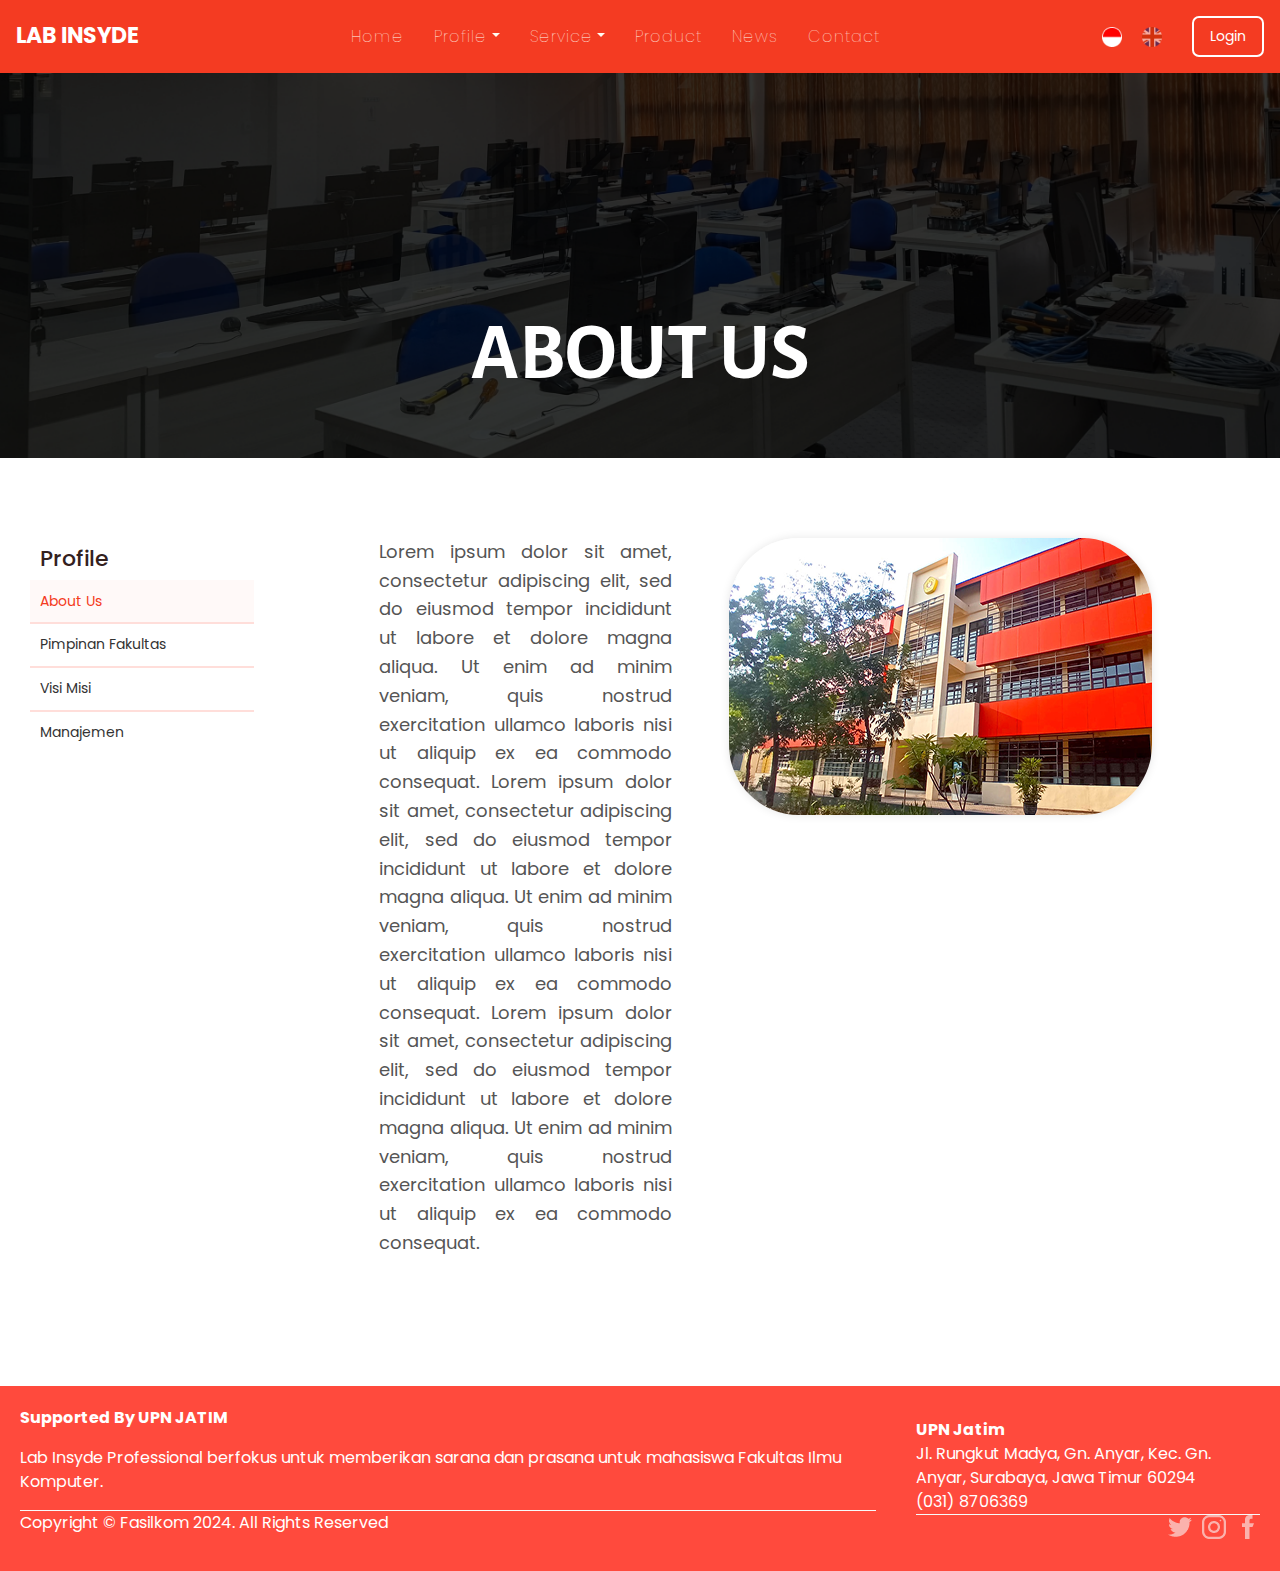
==== aboutus.html @ c8d2839a "first commit" ====
<!DOCTYPE html>
<html lang="en">

<head>
    <meta charset="utf-8">
    <title>Lab Insyde-Home</title>
    <meta content="width=device-width, initial-scale=1.0" name="viewport">

    <!-- Google Font -->
    <link rel="preconnect" href="https://fonts.gstatic.com">
    <link href="https://fonts.googleapis.com/css2?family=Poppins:wght@400;500;600;700&display=swap" rel="stylesheet">
    <link href="https://fonts.googleapis.com/css2?family=Alegreya+Sans:wght@400;700&display=swap" rel="stylesheet"> 
    <link href="https://fonts.googleapis.com/css2?family=Maven+Pro:wght@400;700&display=swap" rel="stylesheet">

    <!-- Font Awesome -->
    <link href="https://cdnjs.cloudflare.com/ajax/libs/font-awesome/5.10.0/css/all.min.css" rel="stylesheet">

    <!-- Libraries Stylesheet -->
    <link href="lib/owlcarousel/assets/owl.carousel.min.css" rel="stylesheet">
    <link href="lib/tempusdominus/css/tempusdominus-bootstrap-4.min.css" rel="stylesheet" />

    <!-- Customized Bootstrap Stylesheet -->
    <link href="css/style.min.css" rel="stylesheet">

    <style>
        :root {
            --white: #ffffff;
            --primary: #F43B22;
            --light-primary: #FFDEDA;
            --light-primary2: #fff9f8;
        }

        body {
            font-family: 'Poppins';
            background-color: #ffffff;
        }
        
        .container-fluid h1 {
            font-size: 22px !important;
            font-family: 'poppins' !important;
            text-transform: normal !important;
            color: white !important;
            font-weight: bold!important;
        }
        
        .navbar-nav .nav-item .nav-link {
            font-weight: 100 !important;  
        }

        .navbar-dark .navbar-nav .nav-link {
            font-weight: 100 !important;  
        }
        
        .navbar-nav {
            display: flex;
            justify-content: center; 
            margin: 0;
        }

        .navbar-nav .nav-item .nav-link-active {
            margin: 0 50px; 
        }

        .navbar-collapse {
            display: flex;
            justify-content: space-between; 
            align-items: center;
            font-weight: 100 !important;
        }

        .btn-login {
            margin-left: 20px; 
        }

        .container-fluid img {
            display: block;
            width: 100%;
            height: auto; 
            
        }

        .text-container{
            position: absolute;
            top: 40%;
            left: 50%;
            transform: translate(-50%, -50%);
            text-align: center;
            color: white;
            z-index: 2;
        }

        .text-container h3 {
            font-family: 'Alegreya Sans';
            font-weight: bold !important;
            text-transform: uppercase;
            font-size: 80px;
            color: white;
            padding-bottom: 180px;
        }

        .container-fluid h5 {
            color: rgb(0, 0, 0); 
            font-family: 'Alegreya Sans'; 
        }

        .container-fluid h3 {
            margin-top: 200px; 
        }

        .container {
            margin-top: 40px; 
            margin-bottom: 50%;
        }


        .btn-login, .btn-register, .btn-lang {
            border-radius: 7px;
            padding: 8px 16px;
            text-transform: normal;
            display: inline-flex;
            align-items: center;
        }
        
        .btn-login {
            background-color: #F43B22;
            color: #ffffff;
            border: 2px solid #FFFFFF;
            font-size: 14px;
        }

        .btn-login:hover {
            background-color: white;
            color: #F43B22;
            border: 2px solid #F43B22;
        }

        .btn-lang {
            background-color: transparent;
            color: black;
            width: 40px;
            height: 40px;
            justify-content: center;
            align-items: center;
        }

        .btn-lang img {
            width: 20px;
            height: 20px;
        }

    main {
        padding-top: 5rem;
        padding-right: 8rem;
        display: flex;
        justify-content: center;
        align-items: flex-start;
        gap: 2rem;
        margin-bottom: 5rem;
    }

    .content {
        max-width: 1800px;
        width: 100%;
        display: flex;
        gap: 5rem;
        align-items: stretch; /* Menyamakn tinggi sidebar dengan konten kanan */
    }

    aside {
        /*flex: 0.9;*/
        display: flex;
        flex-direction: column;
        padding-top: 8px;
    }
    
    .profile-menu {  
        background: var(--white);

        height: 100%;
    }

    .profile-menu h2 {
        /*margin-bottom: 1rem;*/
        font-family: 'Poppins';
        font-size: 22px;
        padding-left: 40px;
        font-weight: 500;
        /*padding-bottom: 10px;*/
    }

    .profile-menu ul {
        list-style: none;
        position: relative;
        right: 10px;
    }

    .profile-menu ul li {
        padding: 8px;
        border-bottom: 2px solid var(--light-primary); /* Pembatas antara item di sidebar */
    }

    .profile-menu ul li:last-child {
        border-bottom: none;
    }

    .profile-menu ul li a {
        text-decoration: none;
        font-size: 14px;
        font-family: 'Poppins';
        color: #333;
        padding: 0.15rem;
        padding-right: 5rem;
        display: block;
        border-radius: 4px;
        transition: background 0.3s;
    }

    .profile-menu ul li.active {
        background-color: var(--light-primary2);
    }

    .profile-menu ul li.active a {
        color: var(--primary);
    }

    .profile-menu ul li:hover {
        background: var(--light-primary);
        
    }

    .about-content {
        flex: 5;
        display: flex;
        align-items: stretch; /* Menyamakn tinggi konten kanan dengan sidebar */
        gap: 2rem;
        height: 100%;
        margin-left: 2rem;
    }

    .text-content {
        flex: 0.7;
        display: flex;
        flex-direction: column;
        justify-content: space-between; /* Menyebarkan konten teks untuk tinggi penuh */
        font-size: 18px;
        text-align: justify;
        padding-right: 25px;
    }

    .text-content h2 {
        font-family: 'Playfair Display';
        font-size: 40px;
        font-weight: bold;
    }

    .text-content p {
        margin-bottom: 3rem;
        line-height: 1.6;
        padding-left: 3px;
    }

    .image-container {
        max-width: 426px;
        max-height: 100%;
        overflow: hidden;
        border-radius: 70px;
        box-shadow: 0 0 10px rgba(0, 0, 0, 0.1);
        flex: 1;
        display: flex;
        align-items: center;
        justify-content: center;
        align-self: flex-start; /* Gambar berada di atas */
    }

    .image-container img {
        width: 426px;
        height: 277px;
        display: block;
        object-fit: cover;
        border-radius: 20px;
    }

        
        .footer-section {
            background-color: #ff4a3d;
            color: #fff;
            padding: 20px 0;
            display: flex;
            align-items: center;
        }
        .footer-left {
            flex: 0 0 70%;
            padding: 0 20px;
        }
        .footer-right {
            flex: 1;
            padding: 0 20px;
        }
        .footer-right p {
            margin: 0;
        }

        .footer-line {
            border-top: 1px solid #F9F9F9;
            width: 100%;
        }

        .footer-social-icons {
            display: flex;
            gap: 10px;
        }

        .footer-social-icons a {
            color: #fff;
            font-size: 24px;
            text-decoration: none;
        }
        .footer-social-icons a:hover {
            color: #b0bec5;
        }

.lab-section {
    background-color: #f9f9f9;
    padding: 40px 0;
}


.description-section {
    padding: 20px 0;
    margin-top: 20px;
    color: #333;
}


.description-section h4 {
            font-weight: bold !important;
            font-family: 'Poppins' !important;
            font-size: 40px;
            color: #ff4a3d;
            margin-left: 885px;
        }

        .description-section h6 {
            font-weight: bold !important;
            font-family: 'Poppins' !important;
            font-size: 35px;
            color: #ff4a3d;
        }


        .product-section {
    padding: 20px 0;
    margin-top: 20px;
    color: #333;
        }


/* Responsiveness */
@media (max-width: 1200px) {
    .text-container h3 {
        font-size: 60px;
        padding-bottom: 150px;
    }

    .container {
        margin-bottom: 20%;
    }
}

@media (max-width: 992px) {
    .navbar-collapse {
        flex-direction: column;
    }

    .text-container h3 {
        font-size: 50px;
        padding-bottom: 120px;
    }

    .profile-menu h2 {
        font-size: 20px;
        padding-left: 20px;
    }

    .profile-menu ul li a {
        font-size: 13px;
        padding-right: 3rem;
    }

    .about-content {
        flex-direction: column;
        align-items: center;
    }

    .text-content {
        font-size: 18px;
        text-align: center;
    }

    .image-container {
        max-width: 100%;
        text-align: center;
    }
}

@media (max-width: 768px) {
    .text-container h3 {
        font-size: 40px;
        padding-bottom: 80px;
    }

    .navbar-nav {
        flex-direction: column;
        align-items: center;
    }

    .profile-menu h2 {
        font-size: 18px;
    }

    .profile-menu ul {
        padding-left: 10px;
    }

    .profile-menu ul li a {
        font-size: 12px;
        padding-right: 2rem;
    }
}

@media (max-width: 576px) {
    .text-container h3 {
        font-size: 30px;
        padding-bottom: 50px;
    }

    .btn-login {
        padding: 6px 12px;
        font-size: 12px;
    }
}


    </style>
</head>

<body>
        <!-- Navbar Start -->
        <div class="container-fluid p-0 nav-bar">
            <nav class="navbar navbar-expand-lg bg-none navbar-dark py-3 fixed-top" style="background-color: #F43B22;">
                <h1 class="m-0">LAB INSYDE</h1>
                <button type="button" class="navbar-toggler" data-toggle="collapse" data-target="#navbarCollapse">
                    <span class="navbar-toggler-icon"></span>
                </button>
                <div class="collapse navbar-collapse" id="navbarCollapse">
                    <div class="navbar-nav ml-auto">
                        <a href="index.html" class="nav-item nav-link">Home</a>
                        <div class="nav-item dropdown">
                            <a href="#" class="nav-link dropdown-toggle" data-toggle="dropdown">Profile</a>
                            <div class="dropdown-menu">
                                <a href="aboutus.html" class="dropdown-item">About us</a>
                                <a href="pimpinan.html" class="dropdown-item">Pimpinan Fakultas</a>
                                <a href="visimisi.html" class="dropdown-item">Visi Misi</a>
                                <a href="manajemen.html" class="dropdown-item">Manajemen</a>
                            </div>
                        </div>
                        <div class="nav-item dropdown">
                            <a href="#" class="nav-link dropdown-toggle" data-toggle="dropdown">Service</a>
                            <div class="dropdown-menu">
                                <a href="#" class="dropdown-item">Sertifikasi</a>
                                <a href="#" class="dropdown-item">Konsultasi</a>
                                <a href="#" class="dropdown-item">Training</a>
                            </div>
                        </div>
                        <a href="#" class="nav-item nav-link">Product</a>
                        <a href="#" class="nav-item nav-link">News</a>
                        <a href="#" class="nav-item nav-link contact">Contact</a>
                    </div>
                    <!-- Language Buttons -->
                    <div class="ml-auto d-flex align-items-center">
                        <button class="btn btn-lang">
                            <img src="img/indo.png" alt="Bahasa Indonesia">
                        </button>
                        <button class="btn btn-lang">
                            <img src="img/inggris.png" alt="English">
                        </button>
                        <!-- Buttons -->
                        <a href="#login.html" button class="btn btn-login">Login</a>
                    </div>
                </div>
            </nav>
        </div>
        <!-- Navbar End -->

        <div class="container-fluid p-0">
            <img class="w-100" src="img/fasilkom.png" alt="Image">
        
            <!-- Container for Lorem Ipsum and Register Button -->
            <div class="text-container pb-4">
                <h3>ABOUT US</h3>
            </div>

            <main>
                <div class="content">
                    <aside>
                        <div class="profile-menu">
                            <h2>Profile</h2>
                            <ul>
                                <li class="active"><a href="aboutus.html">About Us</a></li>
                                <li><a href="pimpinan.html">Pimpinan Fakultas</a></li>
                                <li><a href="visimisi.html">Visi Misi</a></li>
                                <li><a href="manajemen.html">Manajemen</a></li>
                            </ul>
                        </div>
                    </aside>
                    <section class="about-content">
                        <div class="text-content">
                            <!-- <h2>Lorem Ipsum</h2> -->
                            <p>Lorem ipsum dolor sit amet, consectetur adipiscing elit, sed do eiusmod tempor incididunt ut labore et dolore magna aliqua. Ut enim ad minim veniam, quis nostrud exercitation ullamco laboris nisi ut aliquip ex ea commodo consequat.
                                Lorem ipsum dolor sit amet, consectetur adipiscing elit, sed do eiusmod tempor incididunt ut labore et dolore magna aliqua. Ut enim ad minim veniam, quis nostrud exercitation ullamco laboris nisi ut aliquip ex ea commodo consequat.
                                Lorem ipsum dolor sit amet, consectetur adipiscing elit, sed do eiusmod tempor incididunt ut labore et dolore magna aliqua. Ut enim ad minim veniam, quis nostrud exercitation ullamco laboris nisi ut aliquip ex ea commodo consequat.
                            </p>
                        </div>
                        <div class="image-container">
                            <img src="img/fasilkom1.png" alt="Campus">
                        </div>
                    </section>
                </div>
            </main>
        
  
    <!-- Footer Section -->
    <footer class="footer-section">
        <div class="footer-left">
            <p class="font-weight-bold font-size-20px">Supported By UPN JATIM</p>
            <p>Lab Insyde Professional berfokus untuk memberikan sarana dan prasana untuk mahasiswa Fakultas Ilmu Komputer.</p>
            <div class="footer-line"></div>
            <p>Copyright © Fasilkom 2024. All Rights Reserved</p>
        </div>
        <div class="footer-right">
            <p class="font-weight-bold font-size-18px">UPN Jatim</p>
            <p>Jl. Rungkut Madya, Gn. Anyar, Kec. Gn. Anyar, Surabaya, Jawa Timur 60294</p>
            <p>(031) 8706369</p>
        <div class="footer-line"></div>
            <div class="footer-social-icons" style="display: flex; justify-content: flex-end;">
                <a href="#" target="_blank" title="Twitter">
                    <img src="img/Twitter.png" alt="Twitter">
                </a>
                <a href="#" target="_blank" title="Instagram">
                    <img src="img/Instagram.png" alt="Instagram">
                </a>
                <a href="#" target="_blank" title="Facebook">
                    <img src="img/Facebook.png" alt="Facebook">
                </a>
            </div>
        </div>
    </footer>

     <!-- JavaScript -->

     <script>

        document.addEventListener("DOMContentLoaded", function () {
            const inputs = document.querySelectorAll('.search-section input');

            inputs.forEach(input => {
                input.addEventListener('focus', function () {
                    this.dataset.placeholder = this.placeholder; // Simpan placeholder ke data attribute
                    this.placeholder = ''; // Hapus placeholder
                });

                input.addEventListener('blur', function () {
                    if (!this.value) { // Kembalikan placeholder hanya jika input kosong
                        this.placeholder = this.dataset.placeholder;
                    }
                });
            });
        });
    </script>
    
    <!-- JavaScript Libraries -->
    <script src="https://code.jquery.com/jquery-3.4.1.min.js"></script>
    <script src="https://stackpath.bootstrapcdn.com/bootstrap/4.4.1/js/bootstrap.bundle.min.js"></script>
    <script src="lib/easing/easing.min.js"></script>
    <script src="lib/waypoints/waypoints.min.js"></script>
    <script src="lib/owlcarousel/owl.carousel.min.js"></script>
    <script src="lib/tempusdominus/js/moment.min.js"></script>
    <script src="lib/tempusdominus/js/moment-timezone.min.js"></script>
    <script src="lib/tempusdominus/js/tempusdominus-bootstrap-4.min.js"></script>

    <!-- Contact Javascript File -->
    <script src="mail/jqBootstrapValidation.min.js"></script>
    <script src="mail/contact.js"></script>

    <!-- Template Javascript -->
    <script src="js/main.js"></script>
</body>

</html>
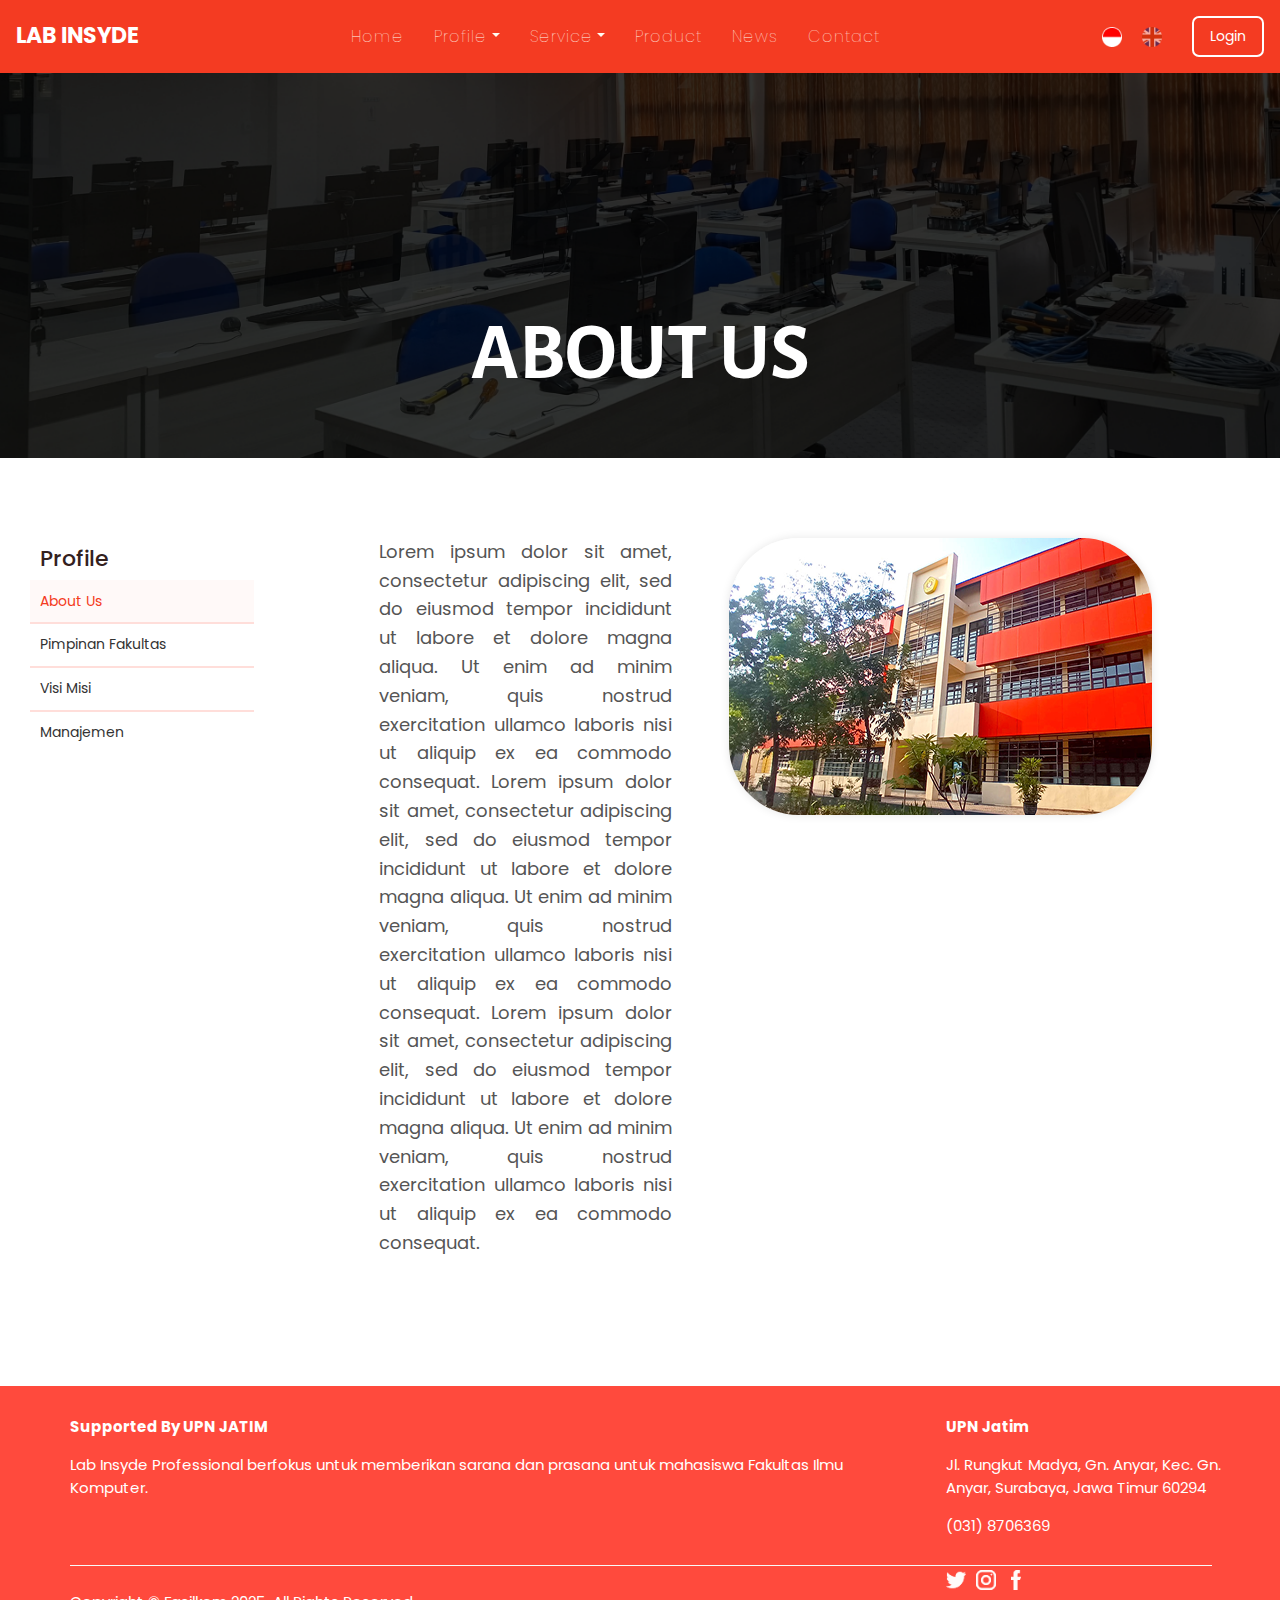
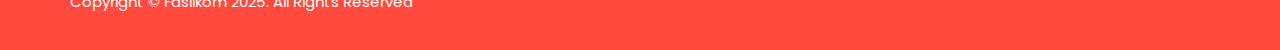
==== commit c0c95b91: "Update footer" ====
--- a/aboutus.html
+++ b/aboutus.html
@@ -280,56 +280,53 @@
         border-radius: 20px;
     }
 
-        
-        .footer-section {
-            background-color: #ff4a3d;
-            color: #fff;
-            padding: 20px 0;
-            display: flex;
-            align-items: center;
-        }
-        .footer-left {
-            flex: 0 0 70%;
-            padding: 0 20px;
-        }
-        .footer-right {
-            flex: 1;
-            padding: 0 20px;
-        }
-        .footer-right p {
-            margin: 0;
-        }
-
-        .footer-line {
-            border-top: 1px solid #F9F9F9;
-            width: 100%;
-        }
-
-        .footer-social-icons {
-            display: flex;
-            gap: 10px;
-        }
-
-        .footer-social-icons a {
-            color: #fff;
-            font-size: 24px;
-            text-decoration: none;
-        }
-        .footer-social-icons a:hover {
-            color: #b0bec5;
-        }
-
-.lab-section {
-    background-color: #f9f9f9;
-    padding: 40px 0;
-}
-
-
-.description-section {
-    padding: 20px 0;
-    margin-top: 20px;
-    color: #333;
-}
+    .footer-section {
+        background-color: #ff4a3d;
+        color: #fff;
+        padding: 20px 30px 20px 50px;
+        display: flex;
+    }
+    .footer-left {
+        flex: 0 0 73%;
+        padding: 10px 10px 0 20px;
+    }
+        
+    .footer-right {
+        flex: 1;
+        padding: 10px 10px 0 20px;
+    }
+
+    .footer-line {
+        border-top: 1px solid #F9F9F9;
+        width: 135%;
+    }
+
+    .footer-social-icons {
+        display: flex;
+        gap: 10px;
+    }
+
+    .footer-social-icons a {
+        color: #fff;
+        max-width: 20px;
+        text-decoration: none;
+    }
+        
+    .footer-social-icons a:hover {
+        color: #b0bec5;
+    }
+
+    .lab-section {
+        background-color: #f9f9f9;
+        padding: 40px 0;
+    }
+
+
+    .description-section {
+        padding: 20px 0;
+        margin-top: 20px;
+        color: #333;
+    }
 
 
 .description-section h4 {
@@ -532,17 +529,16 @@
     <!-- Footer Section -->
     <footer class="footer-section">
         <div class="footer-left">
-            <p class="font-weight-bold font-size-20px">Supported By UPN JATIM</p>
-            <p>Lab Insyde Professional berfokus untuk memberikan sarana dan prasana untuk mahasiswa Fakultas Ilmu Komputer.</p>
-            <div class="footer-line"></div>
-            <p>Copyright © Fasilkom 2024. All Rights Reserved</p>
+            <p style="font-weight: bold; font-size: 15px;">Supported By UPN JATIM</p>
+            <p style="padding-bottom: 50px; font-size: 15px;">Lab Insyde Professional berfokus untuk memberikan sarana dan prasana untuk mahasiswa Fakultas Ilmu Komputer.</p>
+            <div class="footer-line"></div> 
+            <p style="padding-top: 25px; font-size: 15px;">Copyright © Fasilkom 2025. All Rights Reserved</p>
         </div>
         <div class="footer-right">
-            <p class="font-weight-bold font-size-18px">UPN Jatim</p>
-            <p>Jl. Rungkut Madya, Gn. Anyar, Kec. Gn. Anyar, Surabaya, Jawa Timur 60294</p>
-            <p>(031) 8706369</p>
-        <div class="footer-line"></div>
-            <div class="footer-social-icons" style="display: flex; justify-content: flex-end;">
+            <p style="font-weight: bold; font-size: 15px;">UPN Jatim</p>
+            <p style="font-size: 15px;">Jl. Rungkut Madya, Gn. Anyar, Kec. Gn. Anyar, Surabaya, Jawa Timur 60294</p>
+            <p style="font-size: 15px;">(031) 8706369</p>
+            <div class="footer-social-icons" style="display: flex; padding-top: 16px;">
                 <a href="#" target="_blank" title="Twitter">
                     <img src="img/Twitter.png" alt="Twitter">
                 </a>
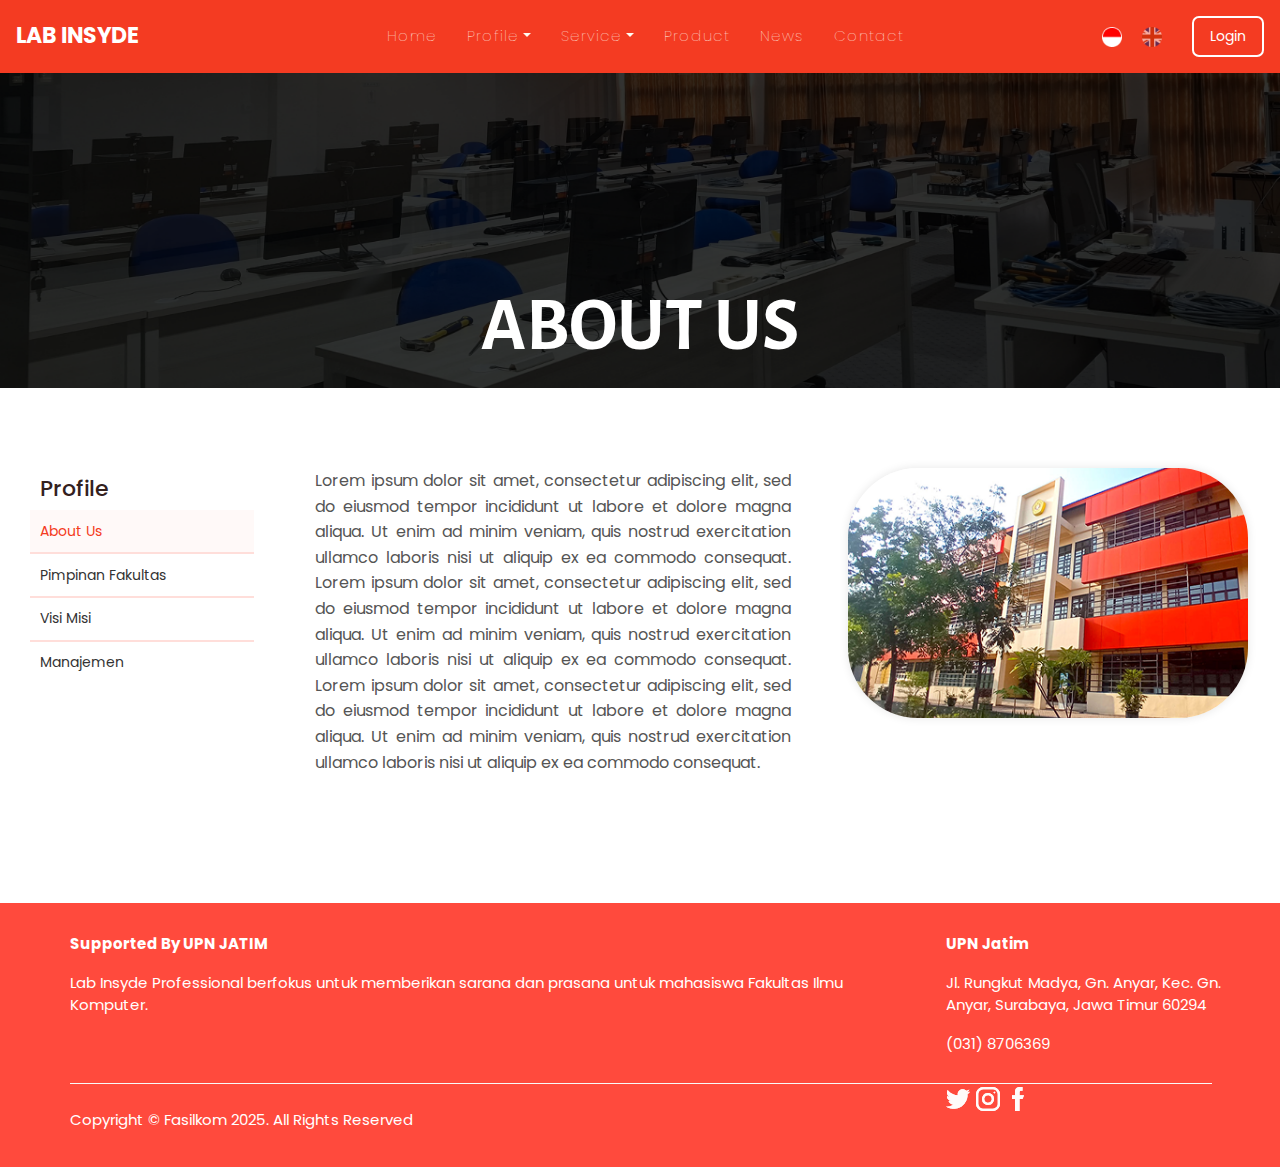
==== commit e3d401a7: "penyesuaian text size all page" ====
--- a/aboutus.html
+++ b/aboutus.html
@@ -55,6 +55,11 @@
             display: flex;
             justify-content: center; 
             margin: 0;
+            font-size: 15px;
+        }
+
+        .dropdown-item {
+            font-size: 15px;
         }
 
         .navbar-nav .nav-item .nav-link-active {
@@ -74,14 +79,14 @@
 
         .container-fluid img {
             display: block;
-            width: 100%;
-            height: auto; 
+            max-width: 1440px;
+            max-height: 388px; 
             
         }
 
         .text-container{
             position: absolute;
-            top: 40%;
+            top: 37%;
             left: 50%;
             transform: translate(-50%, -50%);
             text-align: center;
@@ -93,7 +98,7 @@
             font-family: 'Alegreya Sans';
             font-weight: bold !important;
             text-transform: uppercase;
-            font-size: 80px;
+            font-size: 75px;
             color: white;
             padding-bottom: 180px;
         }
@@ -150,7 +155,7 @@
 
     main {
         padding-top: 5rem;
-        padding-right: 8rem;
+        padding-right: 2rem;
         display: flex;
         justify-content: center;
         align-items: flex-start;
@@ -162,7 +167,7 @@
         max-width: 1800px;
         width: 100%;
         display: flex;
-        gap: 5rem;
+        gap: 3rem;
         align-items: stretch; /* Menyamakn tinggi sidebar dengan konten kanan */
     }
 
@@ -234,7 +239,6 @@
         align-items: stretch; /* Menyamakn tinggi konten kanan dengan sidebar */
         gap: 2rem;
         height: 100%;
-        margin-left: 2rem;
     }
 
     .text-content {
@@ -242,7 +246,7 @@
         display: flex;
         flex-direction: column;
         justify-content: space-between; /* Menyebarkan konten teks untuk tinggi penuh */
-        font-size: 18px;
+        font-size: 16px;
         text-align: justify;
         padding-right: 25px;
     }
@@ -260,8 +264,8 @@
     }
 
     .image-container {
-        max-width: 426px;
-        max-height: 100%;
+        max-width: 400px;
+        max-height: 250px;
         overflow: hidden;
         border-radius: 70px;
         box-shadow: 0 0 10px rgba(0, 0, 0, 0.1);
@@ -273,8 +277,8 @@
     }
 
     .image-container img {
-        width: 426px;
-        height: 277px;
+        width: 400px;
+        height: 250px;
         display: block;
         object-fit: cover;
         border-radius: 20px;
@@ -450,7 +454,7 @@
                     <span class="navbar-toggler-icon"></span>
                 </button>
                 <div class="collapse navbar-collapse" id="navbarCollapse">
-                    <div class="navbar-nav ml-auto">
+                    <div class="navbar-nav ml-auto" style="padding-left: 60px;">
                         <a href="index.html" class="nav-item nav-link">Home</a>
                         <div class="nav-item dropdown">
                             <a href="#" class="nav-link dropdown-toggle" data-toggle="dropdown">Profile</a>
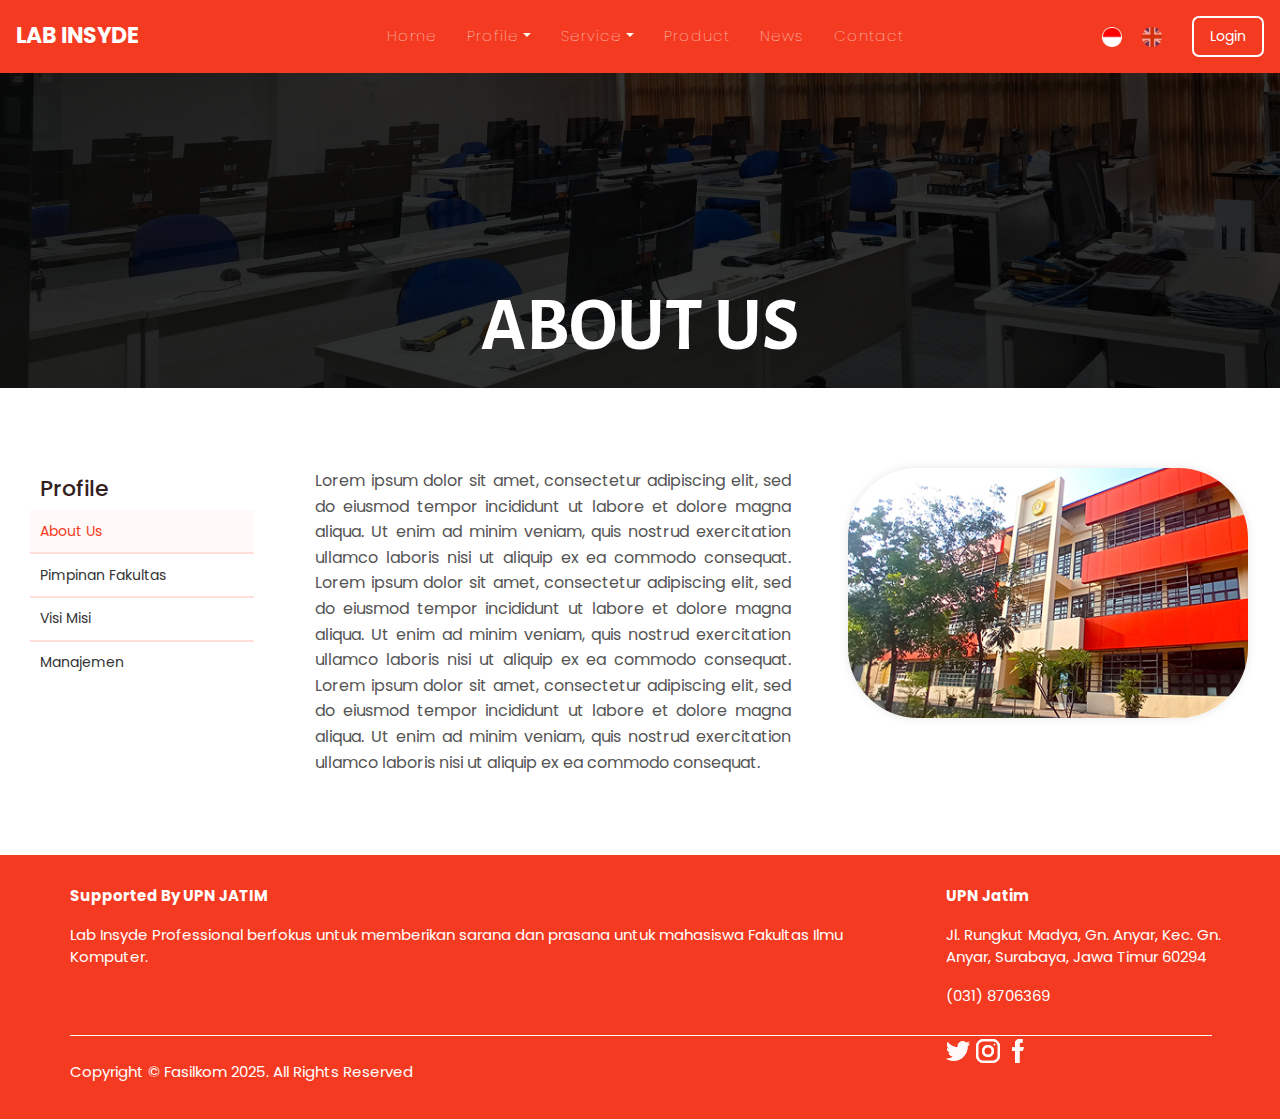
==== commit 0aeb4d8b: "add custom.css utk all page, atur profile" ====
--- a/aboutus.html
+++ b/aboutus.html
@@ -22,427 +22,9 @@
     <!-- Customized Bootstrap Stylesheet -->
     <link href="css/style.min.css" rel="stylesheet">
 
-    <style>
-        :root {
-            --white: #ffffff;
-            --primary: #F43B22;
-            --light-primary: #FFDEDA;
-            --light-primary2: #fff9f8;
-        }
-
-        body {
-            font-family: 'Poppins';
-            background-color: #ffffff;
-        }
-        
-        .container-fluid h1 {
-            font-size: 22px !important;
-            font-family: 'poppins' !important;
-            text-transform: normal !important;
-            color: white !important;
-            font-weight: bold!important;
-        }
-        
-        .navbar-nav .nav-item .nav-link {
-            font-weight: 100 !important;  
-        }
-
-        .navbar-dark .navbar-nav .nav-link {
-            font-weight: 100 !important;  
-        }
-        
-        .navbar-nav {
-            display: flex;
-            justify-content: center; 
-            margin: 0;
-            font-size: 15px;
-        }
-
-        .dropdown-item {
-            font-size: 15px;
-        }
-
-        .navbar-nav .nav-item .nav-link-active {
-            margin: 0 50px; 
-        }
-
-        .navbar-collapse {
-            display: flex;
-            justify-content: space-between; 
-            align-items: center;
-            font-weight: 100 !important;
-        }
-
-        .btn-login {
-            margin-left: 20px; 
-        }
-
-        .container-fluid img {
-            display: block;
-            max-width: 1440px;
-            max-height: 388px; 
-            
-        }
-
-        .text-container{
-            position: absolute;
-            top: 37%;
-            left: 50%;
-            transform: translate(-50%, -50%);
-            text-align: center;
-            color: white;
-            z-index: 2;
-        }
-
-        .text-container h3 {
-            font-family: 'Alegreya Sans';
-            font-weight: bold !important;
-            text-transform: uppercase;
-            font-size: 75px;
-            color: white;
-            padding-bottom: 180px;
-        }
-
-        .container-fluid h5 {
-            color: rgb(0, 0, 0); 
-            font-family: 'Alegreya Sans'; 
-        }
-
-        .container-fluid h3 {
-            margin-top: 200px; 
-        }
-
-        .container {
-            margin-top: 40px; 
-            margin-bottom: 50%;
-        }
-
-
-        .btn-login, .btn-register, .btn-lang {
-            border-radius: 7px;
-            padding: 8px 16px;
-            text-transform: normal;
-            display: inline-flex;
-            align-items: center;
-        }
-        
-        .btn-login {
-            background-color: #F43B22;
-            color: #ffffff;
-            border: 2px solid #FFFFFF;
-            font-size: 14px;
-        }
-
-        .btn-login:hover {
-            background-color: white;
-            color: #F43B22;
-            border: 2px solid #F43B22;
-        }
-
-        .btn-lang {
-            background-color: transparent;
-            color: black;
-            width: 40px;
-            height: 40px;
-            justify-content: center;
-            align-items: center;
-        }
-
-        .btn-lang img {
-            width: 20px;
-            height: 20px;
-        }
-
-    main {
-        padding-top: 5rem;
-        padding-right: 2rem;
-        display: flex;
-        justify-content: center;
-        align-items: flex-start;
-        gap: 2rem;
-        margin-bottom: 5rem;
-    }
-
-    .content {
-        max-width: 1800px;
-        width: 100%;
-        display: flex;
-        gap: 3rem;
-        align-items: stretch; /* Menyamakn tinggi sidebar dengan konten kanan */
-    }
-
-    aside {
-        /*flex: 0.9;*/
-        display: flex;
-        flex-direction: column;
-        padding-top: 8px;
-    }
-    
-    .profile-menu {  
-        background: var(--white);
-
-        height: 100%;
-    }
-
-    .profile-menu h2 {
-        /*margin-bottom: 1rem;*/
-        font-family: 'Poppins';
-        font-size: 22px;
-        padding-left: 40px;
-        font-weight: 500;
-        /*padding-bottom: 10px;*/
-    }
-
-    .profile-menu ul {
-        list-style: none;
-        position: relative;
-        right: 10px;
-    }
-
-    .profile-menu ul li {
-        padding: 8px;
-        border-bottom: 2px solid var(--light-primary); /* Pembatas antara item di sidebar */
-    }
-
-    .profile-menu ul li:last-child {
-        border-bottom: none;
-    }
-
-    .profile-menu ul li a {
-        text-decoration: none;
-        font-size: 14px;
-        font-family: 'Poppins';
-        color: #333;
-        padding: 0.15rem;
-        padding-right: 5rem;
-        display: block;
-        border-radius: 4px;
-        transition: background 0.3s;
-    }
-
-    .profile-menu ul li.active {
-        background-color: var(--light-primary2);
-    }
-
-    .profile-menu ul li.active a {
-        color: var(--primary);
-    }
-
-    .profile-menu ul li:hover {
-        background: var(--light-primary);
-        
-    }
-
-    .about-content {
-        flex: 5;
-        display: flex;
-        align-items: stretch; /* Menyamakn tinggi konten kanan dengan sidebar */
-        gap: 2rem;
-        height: 100%;
-    }
-
-    .text-content {
-        flex: 0.7;
-        display: flex;
-        flex-direction: column;
-        justify-content: space-between; /* Menyebarkan konten teks untuk tinggi penuh */
-        font-size: 16px;
-        text-align: justify;
-        padding-right: 25px;
-    }
-
-    .text-content h2 {
-        font-family: 'Playfair Display';
-        font-size: 40px;
-        font-weight: bold;
-    }
-
-    .text-content p {
-        margin-bottom: 3rem;
-        line-height: 1.6;
-        padding-left: 3px;
-    }
-
-    .image-container {
-        max-width: 400px;
-        max-height: 250px;
-        overflow: hidden;
-        border-radius: 70px;
-        box-shadow: 0 0 10px rgba(0, 0, 0, 0.1);
-        flex: 1;
-        display: flex;
-        align-items: center;
-        justify-content: center;
-        align-self: flex-start; /* Gambar berada di atas */
-    }
-
-    .image-container img {
-        width: 400px;
-        height: 250px;
-        display: block;
-        object-fit: cover;
-        border-radius: 20px;
-    }
-
-    .footer-section {
-        background-color: #ff4a3d;
-        color: #fff;
-        padding: 20px 30px 20px 50px;
-        display: flex;
-    }
-    .footer-left {
-        flex: 0 0 73%;
-        padding: 10px 10px 0 20px;
-    }
-        
-    .footer-right {
-        flex: 1;
-        padding: 10px 10px 0 20px;
-    }
-
-    .footer-line {
-        border-top: 1px solid #F9F9F9;
-        width: 135%;
-    }
-
-    .footer-social-icons {
-        display: flex;
-        gap: 10px;
-    }
-
-    .footer-social-icons a {
-        color: #fff;
-        max-width: 20px;
-        text-decoration: none;
-    }
-        
-    .footer-social-icons a:hover {
-        color: #b0bec5;
-    }
-
-    .lab-section {
-        background-color: #f9f9f9;
-        padding: 40px 0;
-    }
-
-
-    .description-section {
-        padding: 20px 0;
-        margin-top: 20px;
-        color: #333;
-    }
-
-
-.description-section h4 {
-            font-weight: bold !important;
-            font-family: 'Poppins' !important;
-            font-size: 40px;
-            color: #ff4a3d;
-            margin-left: 885px;
-        }
-
-        .description-section h6 {
-            font-weight: bold !important;
-            font-family: 'Poppins' !important;
-            font-size: 35px;
-            color: #ff4a3d;
-        }
-
-
-        .product-section {
-    padding: 20px 0;
-    margin-top: 20px;
-    color: #333;
-        }
-
-
-/* Responsiveness */
-@media (max-width: 1200px) {
-    .text-container h3 {
-        font-size: 60px;
-        padding-bottom: 150px;
-    }
-
-    .container {
-        margin-bottom: 20%;
-    }
-}
-
-@media (max-width: 992px) {
-    .navbar-collapse {
-        flex-direction: column;
-    }
-
-    .text-container h3 {
-        font-size: 50px;
-        padding-bottom: 120px;
-    }
-
-    .profile-menu h2 {
-        font-size: 20px;
-        padding-left: 20px;
-    }
-
-    .profile-menu ul li a {
-        font-size: 13px;
-        padding-right: 3rem;
-    }
-
-    .about-content {
-        flex-direction: column;
-        align-items: center;
-    }
-
-    .text-content {
-        font-size: 18px;
-        text-align: center;
-    }
-
-    .image-container {
-        max-width: 100%;
-        text-align: center;
-    }
-}
-
-@media (max-width: 768px) {
-    .text-container h3 {
-        font-size: 40px;
-        padding-bottom: 80px;
-    }
-
-    .navbar-nav {
-        flex-direction: column;
-        align-items: center;
-    }
-
-    .profile-menu h2 {
-        font-size: 18px;
-    }
-
-    .profile-menu ul {
-        padding-left: 10px;
-    }
-
-    .profile-menu ul li a {
-        font-size: 12px;
-        padding-right: 2rem;
-    }
-}
-
-@media (max-width: 576px) {
-    .text-container h3 {
-        font-size: 30px;
-        padding-bottom: 50px;
-    }
-
-    .btn-login {
-        padding: 6px 12px;
-        font-size: 12px;
-    }
-}
-
-
-    </style>
+        <!-- Customized CSS -->
+     <link href="css/custom.css" rel="stylesheet">
+     
 </head>
 
 <body>
@@ -502,7 +84,7 @@
             </div>
 
             <main>
-                <div class="content">
+                <div class="content-section">
                     <aside>
                         <div class="profile-menu">
                             <h2>Profile</h2>
--- a/css/custom.css
+++ b/css/custom.css
@@ -0,0 +1,737 @@
+
+:root {
+    --white: #ffffff;
+    --primary: #F43B22;
+    --light-primary: #FFDEDA;
+    --light-primary2: #fff9f8;
+}
+
+body {
+    font-family: 'Poppins';
+    background-color: #ffffff;
+}
+
+.row {
+    display: flex;
+    justify-content: center;
+}
+.container-fluid h1 {
+    font-size: 22px !important;
+    font-family: 'poppins' !important;
+    text-transform: normal !important;
+    color: white !important;
+    font-weight: bold!important;
+}
+
+
+/* index.html */
+.navbar-nav .nav-item .nav-link {
+    font-weight: 100 !important;  
+}
+
+.navbar-dark .navbar-nav .nav-link {
+    font-weight: 100 !important;  
+}
+
+.navbar-nav {
+    display: flex;
+    justify-content: center; 
+    margin: 0;
+    font-size: 15px;
+}
+
+.dropdown-item {
+    font-size: 15px;
+}
+
+.navbar-nav .nav-item .nav-link-active {
+    margin: 0 50px; 
+}
+
+.navbar-collapse {
+    display: flex;
+    justify-content: space-between; 
+    align-items: center;
+    font-weight: 100 !important;
+}
+
+.btn-login {
+    margin-left: 20px; 
+}
+
+
+.container-fluid img {
+    display: block;
+    max-width: 1440px;
+    max-height: 388px; 
+    
+}
+
+.text-container{
+    position: absolute;
+    top: 37%;
+    left: 50%;
+    transform: translate(-50%, -50%);
+    text-align: center;
+    color: white;
+    z-index: 2;
+}
+
+.text-container h3 {
+    font-family: 'Alegreya Sans';
+    font-weight: bold !important;
+    text-transform: uppercase;
+    font-size: 75px;
+    color: white;
+    padding-bottom: 180px;
+}
+
+.container-fluid h5 {
+    color: rgb(0, 0, 0); 
+    font-family: 'Alegreya Sans'; 
+}
+
+.container-fluid h3 {
+    margin-top: 200px; 
+}
+
+.container {
+    margin-top: 40px; 
+}
+
+
+.btn-login, .btn-register, .btn-lang {
+    border-radius: 7px;
+    padding: 8px 16px;
+    text-transform: normal;
+    display: inline-flex;
+    align-items: center;
+}
+
+.btn-login {
+    background-color: var(--primary);
+    color: #ffffff;
+    border: 2px solid #FFFFFF;
+    font-size: 14px;
+}
+
+.btn-login:hover {
+    background-color: white;
+    color: var(--primary);
+    border: 2px solid var(--primary);
+}
+
+.btn-lang {
+    background-color: transparent;
+    color: black;
+    width: 40px;
+    height: 40px;
+    justify-content: center;
+    align-items: center;
+}
+
+.btn-lang img {
+    width: 20px;
+    height: 20px;
+}
+
+.service-section {
+    padding: 4px 0 20px;
+}
+
+.service-section h4 {
+    font-weight: bold !important;
+    font-family: 'Poppins' !important;
+    font-size: 40px;
+    color: white;
+    text-align: center;
+    padding-bottom: 30px;
+}
+
+.service-section h5 {
+    font-weight: bold !important;
+    font-family: 'Poppins' !important;
+    font-size: 40px;
+    color: black;
+    text-align: center;
+}
+
+.service-section h1 {
+    font-weight: bold !important;
+    font-family: 'Poppins' !important;
+    font-size: 40px;
+    color: #090D2C;
+}
+
+.button-wrapper {
+    display: flex;
+    overflow-x: auto; 
+    background-color: transparent; 
+    -webkit-overflow-scrolling: touch; 
+    scrollbar-width: none; 
+    white-space: nowrap; 
+    width: 100%; 
+    border-bottom: 1px solid #ccc; 
+    padding-bottom: 30px;
+}
+
+.btn-menu {
+    background-color: #ffffff;
+    font-family: 'Poppins';
+    color: #000;
+    border-radius: 100px;
+    border: 1px solid #230F0F;
+    margin-right: 10px;
+    padding: 10px 20px;
+    transition: background-color 0.3s ease;
+    white-space: nowrap; /* Pastikan button tidak membungkus teks */
+}
+
+
+.course-title {
+    font-weight: bold !important;
+    font-family: 'Maven Pro';
+}
+
+.course-card img {
+    max-width: 25%;
+    border-radius: 8px;
+    margin: auto;
+ 
+}
+.course-card h5 {
+    font-size: 20px;
+    margin-top: 15px;
+}
+.course-card p {
+    font-size: 15px;
+    color: #555;
+    text-align: center;
+}
+
+.course-card {
+    border: 1px solid #ECEFF4;
+    border-radius: 8px;
+    box-shadow: 0 4px 8px rgba(0, 0, 0, 0.1);
+    padding: 16px;
+    background-color: #fff; /* Pastikan background card tetap putih agar garis border terlihat jelas */
+    margin-bottom: 20px;
+}
+
+.description-section {
+    display: flex;
+    align-items: center;
+    padding: 10px 0 20px;
+    margin: 10px;
+}
+.description-section img {
+    max-width: 40%;
+    border-radius: 8px;
+    margin-right: 40px;
+    flex: 1;
+}
+.description-section .content {
+    flex: 2;
+}
+
+.description-section .content p {
+    text-align: justify;
+    font-size: 18px;
+    color: #555;
+    margin-bottom: 20px;
+}
+.description-section h5 {
+    font-size: 50px !important;
+    font-family: 'Poppins'!important;
+    margin-top: 0 !important;
+    font-weight: bold !important;
+}
+
+.lab-section {
+    background-color: #f9f9f9;
+    padding: 40px 0;
+}       
+
+.product-section img {
+    max-width: 40%;
+    border-radius: 8px;
+    margin-right: 40px;
+    flex: 1;
+}
+
+.product-section .content {
+    flex: 2;
+}
+
+.product-section .content p {
+    text-align: justify;
+    font-size: 18px;
+    color: #555;
+    margin-bottom: 20px;
+}
+.product-section h5 {
+    font-size: 50px !important;
+    font-family: 'Poppins'!important;
+    margin-top: 0 !important;
+    font-weight: bold !important;
+}
+
+.product-section {
+    padding: 20px 0 0 0;
+    margin: 20px 10px 30px;
+}
+
+.product-section h4 {
+    font-weight: bold !important;
+    font-family: 'Poppins' !important;
+    font-size: 40px;
+    color: var(--primary);
+    text-align: center;
+}
+
+.product-section h6 {
+    font-weight: bold !important;
+    font-family: 'Poppins' !important;
+    font-size: 30px;
+    color: var(--primary);
+}
+
+.testimoni-section {
+    padding: 20px 0;
+    margin-top: 20px;
+    color: #333;
+}
+
+
+.testimoni-section h4 {
+    font-weight: bold !important;
+    font-family: 'Poppins' !important;
+    font-size: 40px;
+    color: white;
+    text-align: center;
+}
+
+.testimoni-section h6 {
+    font-weight: bold !important;
+    font-family: 'Poppins' !important;
+    font-size: 35px;
+    color: white;
+}
+
+
+.lab-content {
+    display: flex;
+    align-items: center ;
+    gap: 40px;
+    width: 10%;
+    margin: 0 auto;
+}
+
+.lab-image {
+    border-radius: 10px;
+    width: 30%;
+}   
+
+.lab-info h1 {
+    font-size: 28px !important;
+    font-weight: bold !important;
+    margin-bottom: 20px !important;
+}
+
+.lab-info p {
+    font-size: 16px;
+    margin-bottom: 20px;
+}
+
+.btn-desc {
+    display: inline-block;
+    background-color: var(--primary);
+    color: #fff;
+    padding: 10px 20px;
+    border-radius: 7px;
+    cursor: pointer;
+    font-size: 14px;
+    text-transform: uppercase;
+    font-weight: bold;
+    border: 2px solid #FFFFFF;
+}
+
+.btn-desc:hover {
+    background-color: white;
+    color: var(--primary);
+    border-color: var(--primary);
+}
+
+.btn-desc1 {
+    display: inline-block;
+    background-color: white;
+    color: var(--primary);
+    padding: 10px 20px;
+    border-radius: 7px;
+    cursor: pointer;
+    font-size: 14px;
+    text-transform: uppercase;
+    font-weight: bold;
+    border: 2px solid var(--primary);
+}
+
+.btn-desc1:hover {
+    background-color: var(--primary);
+    color: white;
+    border-color: white;
+}
+
+.btn-service {
+    display: flex;
+    background-color: var(--primary);
+    color: #fff;
+    padding: 10px 20px;
+    border-radius: 7px;
+    cursor: pointer;
+    justify-content: center;
+    font-size: 14px;
+    font-weight: bold;
+    text-transform: uppercase;
+    border: 2px solid #FFFFFF;
+}
+
+.btn-service:hover {
+    background-color: white;
+    color: var(--primary);
+    border-color: var(--primary);
+}
+
+/* aboutus.html */
+main {
+    padding-top: 5rem;
+    padding-right: 2rem;
+    display: flex;
+    justify-content: center;
+    align-items: flex-start;
+    gap: 2rem;
+    margin-bottom: 2rem;
+}
+
+.content-section {
+    max-width: 1800px;
+    width: 100%;
+    display: flex;
+    gap: 3rem;
+    align-items: stretch; /* Menyamakn tinggi sidebar dengan konten kanan */
+}
+
+aside {
+    /*flex: 0.9;*/
+    display: flex;
+    flex-direction: column;
+    padding-top: 8px;
+}
+
+.profile-menu {  
+    background: var(--white);
+
+    height: 100%;
+}
+
+.profile-menu h2 {
+    /*margin-bottom: 1rem;*/
+    font-family: 'Poppins';
+    font-size: 22px;
+    padding-left: 40px;
+    font-weight: 500;
+    /*padding-bottom: 10px;*/
+}
+
+.profile-menu ul {
+    list-style: none;
+    position: relative;
+    right: 10px;
+}
+
+.profile-menu ul li {
+    padding: 8px;
+    border-bottom: 2px solid var(--light-primary); /* Pembatas antara item di sidebar */
+}
+
+.profile-menu ul li:last-child {
+    border-bottom: none;
+}
+
+.profile-menu ul li a {
+    text-decoration: none;
+    font-size: 14px;
+    font-family: 'Poppins';
+    color: #333;
+    padding: 0.15rem;
+    padding-right: 5rem;
+    display: block;
+    border-radius: 4px;
+    transition: background 0.3s;
+}
+
+.profile-menu ul li.active {
+    background-color: var(--light-primary2);
+}
+
+.profile-menu ul li.active a {
+    color: var(--primary);
+}
+
+.profile-menu ul li:hover {
+    background: var(--light-primary);
+    
+}
+
+.about-content {
+    flex: 5;
+    display: flex;
+    align-items: stretch; /* Menyamakn tinggi konten kanan dengan sidebar */
+    gap: 2rem;
+    height: 100%;
+}
+
+.text-content {
+    flex: 0.7;
+    display: flex;
+    flex-direction: column;
+    justify-content: space-between; /* Menyebarkan konten teks untuk tinggi penuh */
+    font-size: 16px;
+    text-align: justify;
+    padding-right: 25px;
+}
+
+.text-content h2 {
+    font-family: 'Playfair Display';
+    font-size: 40px;
+    font-weight: bold;
+}
+
+.text-content p {
+    margin-bottom: 3rem;
+    line-height: 1.6;
+    padding-left: 3px;
+}
+
+.image-container {
+    max-width: 400px;
+    max-height: 250px;
+    overflow: hidden;
+    border-radius: 70px;
+    box-shadow: 0 0 10px rgba(0, 0, 0, 0.1);
+    flex: 1;
+    display: flex;
+    align-items: center;
+    justify-content: center;
+    align-self: flex-start; /* Gambar berada di atas */
+}
+
+.image-container img {
+    width: 400px;
+    height: 250px;
+    display: block;
+    object-fit: cover;
+    border-radius: 20px;
+}
+
+/* pimpinan & manajemen.html */
+.box-list {
+    position: relative;
+    width: 100%;
+}
+
+.item-profile {
+    position: relative;
+    width: 100%;
+    margin-bottom: 3em;
+}
+
+.info-profile {
+    display: flex;
+    align-items: center;
+}
+
+.img-profile {
+    width: 120px;
+    border-radius: 100%;
+    overflow: hidden;
+    margin-right: 20px;
+}
+
+.thumb-img img {
+    width: 100%;
+    height: 100%;
+    object-fit: cover;
+    object-position: center;
+}
+
+.title-profile .name {
+    font-weight: 700;
+    font-family: poppins;
+}
+
+.title-profile .position {
+    font-family: poppins;
+    padding-left: 10px;
+    border-left: 3px solid var(--primary);
+    color: var(--text-muted);
+    font-size: 14px;
+    letter-spacing: 1px;
+}
+
+.desc-profile {
+    padding-left: 140px;
+}
+
+.desc-profile article {
+    padding-bottom: 20px;
+    border-bottom: 1px solid var(--primary);
+}
+
+.contact-profile {
+    margin-top: 10px;
+}
+
+.contact-item {
+    display: flex;
+    align-items: center;
+    font-size: 16px;
+    color: #333;
+    margin-bottom: 5px;
+    padding-top: 5px;
+}
+
+.contact-item .icon {
+    color: var(--primary);
+    font-size: 18px;
+    margin-right: 8px;
+}
+
+.contact-item .text {
+    font-weight: 500;
+    font-size: 16px;
+}
+
+/* footer */
+.footer-section {
+    background-color: var(--primary);
+    color: #fff;
+    padding: 20px 30px 20px 50px;
+    display: flex;
+}
+.footer-left {
+    flex: 0 0 73%;
+    padding: 10px 10px 0 20px;
+}
+
+.footer-right {
+    flex: 1;
+    padding: 10px 10px 0 20px;
+}
+
+.footer-line {
+    border-top: 1px solid #F9F9F9;
+    width: 135%;
+}
+
+.footer-social-icons {
+    display: flex;
+    gap: 10px;
+}
+
+.footer-social-icons a {
+    color: #fff;
+    max-width: 20px;
+    text-decoration: none;
+}
+
+.footer-social-icons a:hover {
+    color: #b0bec5;
+}
+
+/* Responsiveness 
+@media (max-width: 1200px) {
+    .text-container h3 {
+        font-size: 60px;
+        padding-bottom: 150px;
+    }
+
+    .container {
+        margin-bottom: 20%;
+    }
+}
+
+@media (max-width: 992px) {
+    .navbar-collapse {
+        flex-direction: column;
+    }
+
+    .text-container h3 {
+        font-size: 50px;
+        padding-bottom: 120px;
+    }
+
+    .profile-menu h2 {
+        font-size: 20px;
+        padding-left: 20px;
+    }
+
+    .profile-menu ul li a {
+        font-size: 13px;
+        padding-right: 3rem;
+    }
+
+    .about-content {
+        flex-direction: column;
+        align-items: center;
+    }
+
+    .text-content {
+        font-size: 18px;
+        text-align: center;
+    }
+
+    .image-container {
+        max-width: 100%;
+        text-align: center;
+    }
+}
+
+@media (max-width: 768px) {
+    .text-container h3 {
+        font-size: 40px;
+        padding-bottom: 80px;
+    }
+
+    .navbar-nav {
+        flex-direction: column;
+        align-items: center;
+    }
+
+    .profile-menu h2 {
+        font-size: 18px;
+    }
+
+    .profile-menu ul {
+        padding-left: 10px;
+    }
+
+    .profile-menu ul li a {
+        font-size: 12px;
+        padding-right: 2rem;
+    }
+}
+
+@media (max-width: 576px) {
+    .text-container h3 {
+        font-size: 30px;
+        padding-bottom: 50px;
+    }
+
+    .btn-login {
+        padding: 6px 12px;
+        font-size: 12px;
+    }
+}
+
+*/
+
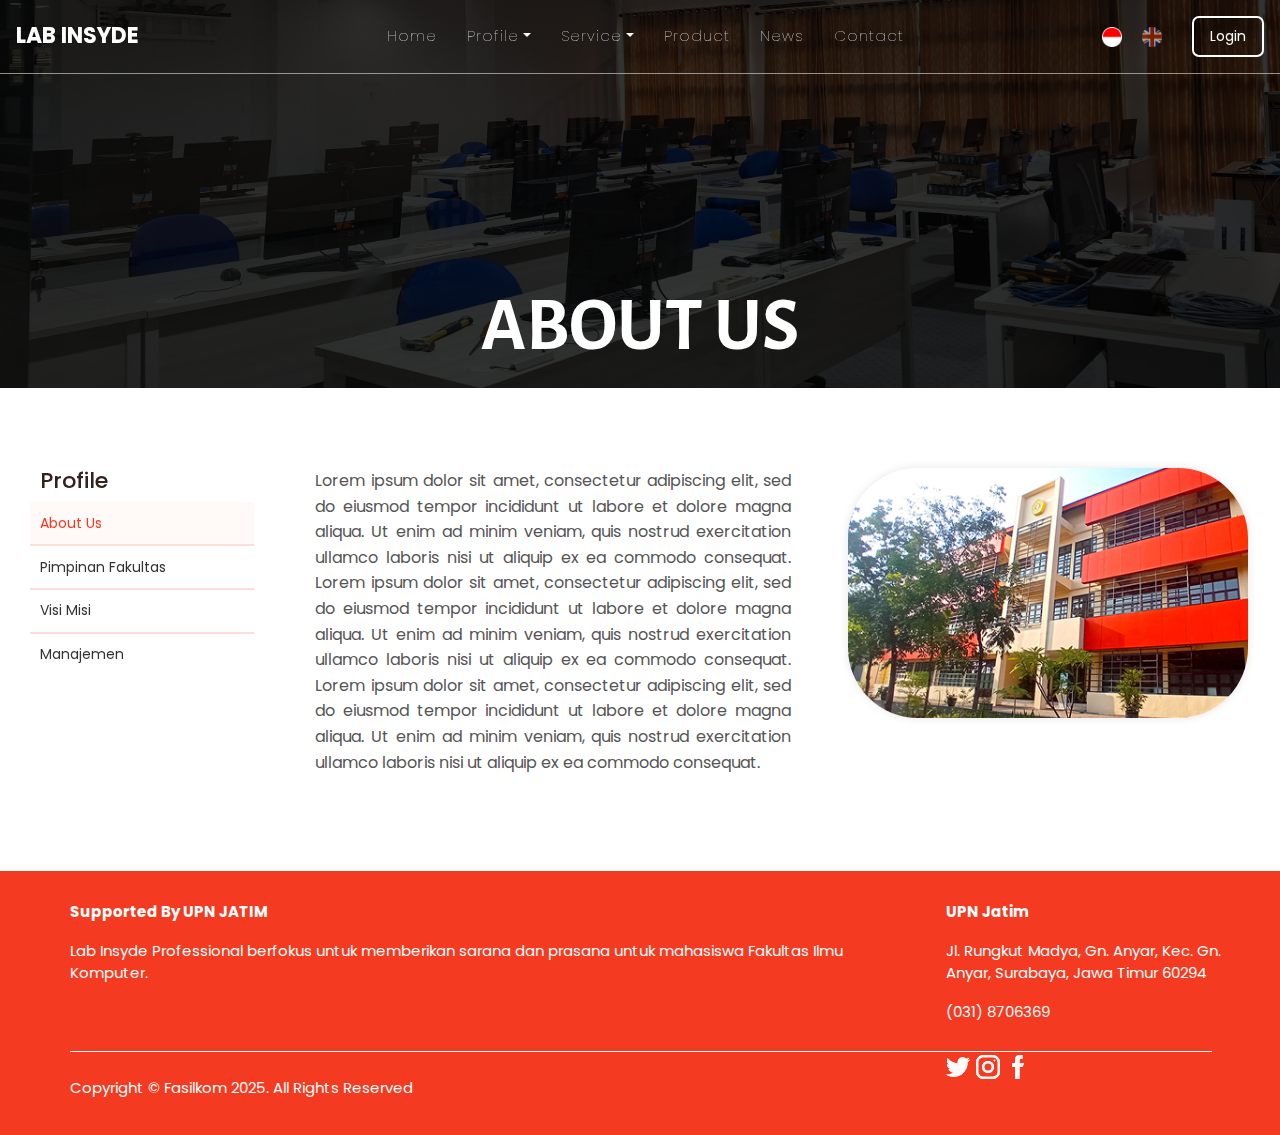
==== commit e11389a1: "animasi + javascript navbar & description content" ====
--- a/aboutus.html
+++ b/aboutus.html
@@ -30,7 +30,7 @@
 <body>
         <!-- Navbar Start -->
         <div class="container-fluid p-0 nav-bar">
-            <nav class="navbar navbar-expand-lg bg-none navbar-dark py-3 fixed-top" style="background-color: #F43B22;">
+            <nav class="navbar navbar-expand-lg bg-none navbar-dark py-3 fixed-top">
                 <h1 class="m-0">LAB INSYDE</h1>
                 <button type="button" class="navbar-toggler" data-toggle="collapse" data-target="#navbarCollapse">
                     <span class="navbar-toggler-icon"></span>
@@ -68,7 +68,7 @@
                             <img src="img/inggris.png" alt="English">
                         </button>
                         <!-- Buttons -->
-                        <a href="#login.html" button class="btn btn-login">Login</a>
+                        <a href="login.html" button class="btn btn-login">Login</a>
                     </div>
                 </div>
             </nav>
@@ -176,6 +176,8 @@
 
     <!-- Template Javascript -->
     <script src="js/main.js"></script>
+
+    <!-- js body -->
 </body>
 
 </html>--- a/css/custom.css
+++ b/css/custom.css
@@ -1,15 +1,241 @@
 
 :root {
     --white: #ffffff;
+    --black: #000000;
+    --grey-white: #ccc;
     --primary: #F43B22;
     --light-primary: #FFDEDA;
     --light-primary2: #fff9f8;
-}
+    --text-primary: #333;
+    --text-secondary: #777;
+    --text-third: #999;
+    --text-muted: #919191;
+}
+
+html {
+    scroll-behavior: smooth;
+  }
 
 body {
     font-family: 'Poppins';
-    background-color: #ffffff;
-}
+    background-color: var(--white);
+    opacity: 0;
+}
+
+body.loaded {
+    opacity: 1;
+}
+
+/* navbar */
+/* transisi warna button */
+.btn-login {
+    background-color: transparent;
+    color: var(--white);
+    border: 2px solid var(--white);
+    font-size: 14px;
+    transition: background-color 0.2s ease-in-out, 
+                color 0.2s ease-in-out, 
+                border 0.2s ease-in-out;
+}
+
+.btn-login:hover {
+    background-color: var(--white);
+    color: var(--primary);
+    border: 2px solid var(--primary);
+}
+
+/* Saat navbar berubah warna */
+.navbar.scrolled .btn-login {
+    background-color: var(--primary);
+    color: var(--white);
+    border: 2px solid var(--white); /* Border putih tetap ada */
+}
+
+.navbar.scrolled .btn-login:hover {
+    background-color: var(--white);
+    color: var(--primary);
+    border: 2px solid var(--primary);
+}
+
+.navbar {
+    position: fixed;
+    top: 0;
+    width: 100%;
+    transition: all 0.2s ease-in-out;
+    z-index: 1000;
+    border-bottom: 1px solid rgba(200, 200, 200, 0.7); /* Border abu terang saat transparan */
+}
+
+.navbar::after {
+    content: "";
+    position: absolute;
+    top: 0;
+    left: 0;
+    width: 100%;
+    height: 0%;
+    background-color: #F43B22;
+    z-index: -1;
+    transition: height 0.2s ease-in-out;
+}
+
+.navbar.scrolled {
+    border-bottom: 1px solid #F43B22; /* Border berubah mengikuti warna navbar */
+}
+
+.navbar.scrolled::after {
+    height: 100%;
+}
+
+/* Button mengikuti warna navbar */
+.navbar .nav-button {
+    background: transparent;
+    color: white;
+    border: 1px solid white;
+    transition: background-color 0.2s ease-in-out, color 0.2s ease-in-out;
+}
+
+.navbar.scrolled .nav-button {
+    background: white;
+    color: #F43B22;
+    border: 1px solid white;
+}
+
+.navbar-nav .nav-item .nav-link {
+    font-weight: 100 !important;  
+}
+
+.navbar-dark .navbar-nav .nav-link {
+    font-weight: 100 !important;  
+    color: var(--white) !important;
+}
+
+.navbar-nav {
+    display: flex;
+    justify-content: center; 
+    margin: 0;
+    font-size: 15px;
+}
+
+.navbar-nav .nav-link {
+    position: relative;
+    color: white; /* Sesuaikan warna teks */
+    transition: color 0.2s ease-in-out;
+    box-shadow: none !important;
+    outline: none !important;
+    border: none !important;
+}
+
+.navbar-dark .navbar-nav .nav-link:hover, .navbar-dark .navbar-nav .nav-link.active {
+    color: var(--white) !important; 
+}
+
+
+/* Underline efek saat hover pakai ::before, bukan ::after */
+.navbar-nav .nav-link::before {
+    content: "";
+    position: absolute;
+    bottom: 0;
+    left: 0;
+    width: 0;
+    height: 2px;
+    background-color: white; /* Warna underline */
+    transition: width 0.2s ease-in-out;
+    transform: none;
+}
+
+.navbar-nav .nav-link:hover::before {
+    width: 100%;
+}
+
+/* Pastikan tanda dropdown tetap ada */
+.dropdown-toggle::after {
+    margin-left: .255em;
+    vertical-align: .255em;
+    content: "";
+    border-top: .3em solid;
+    border-right: .3em solid transparent;
+    border-bottom: 0;
+    border-left: .3em solid transparent;
+}
+
+.dropdown-item {
+    font-size: 15px;
+}
+
+.dropdown-item {
+    display: block;
+    width: 100%;
+    padding: .5rem 1.5rem;
+    clear: both;
+    font-weight: 400;
+    color: #212529;
+    text-align: inherit;
+    white-space: nowrap;
+    background-color: transparent;
+    border: 0;
+    transition: background-color 0.2s ease-in-out, color 0.2s ease-in-out;
+}
+
+.dropdown-item:hover, 
+.dropdown-item:focus {
+    background-color: var(--light-primary2); /* Warna abu-abu terang seperti di referensi */
+    color: var(--primary); /* Warna biru teks sesuai referensi */
+}
+
+/* Biar dropdown lebih rapi */
+.dropdown-menu {
+    border-radius: 4px; /* Bikin sedikit rounded */
+    border: 1px solid rgba(0, 0, 0, 0.15);
+    box-shadow: 0px 2px 5px rgba(0, 0, 0, 0.1); /* Tambah sedikit shadow */
+    overflow: hidden; /* Biar efek hover smooth */
+}
+
+.dropdown-menu {
+    position: absolute;
+    top: 100%;
+    left: 0;
+    z-index: 1000;
+    display: block; /* Tetap block tapi di-hidden */
+    min-width: 10rem;
+    padding: .5rem 0;
+    margin: .125rem 0 0;
+    font-size: 1rem;
+    color: #555;
+    text-align: left;
+    list-style: none;
+    background-color: #fff;
+    background-clip: padding-box;
+    border: 1px solid rgba(0, 0, 0, 0.15);
+
+    opacity: 0;
+    transform: translateY(10px); /* Geser ke bawah dulu */
+    visibility: hidden;
+    transition: transform 0.15s ease-out, opacity 0.15s ease-out, visibility 0.15s;
+}
+
+.nav-item:hover .dropdown-menu {
+    opacity: 1;
+    transform: translateY(0);
+    visibility: visible;
+}
+
+.navbar-nav .nav-item .nav-link-active {
+    margin: 0 50px; 
+}
+
+.navbar-collapse {
+    display: flex;
+    justify-content: space-between; 
+    align-items: center;
+    font-weight: 100 !important;
+}
+
+.btn-login {
+    margin-left: 20px; 
+}
+
+
+/* index.html */
 
 .row {
     display: flex;
@@ -19,46 +245,9 @@
     font-size: 22px !important;
     font-family: 'poppins' !important;
     text-transform: normal !important;
-    color: white !important;
+    color: var(--white) !important;
     font-weight: bold!important;
 }
-
-
-/* index.html */
-.navbar-nav .nav-item .nav-link {
-    font-weight: 100 !important;  
-}
-
-.navbar-dark .navbar-nav .nav-link {
-    font-weight: 100 !important;  
-}
-
-.navbar-nav {
-    display: flex;
-    justify-content: center; 
-    margin: 0;
-    font-size: 15px;
-}
-
-.dropdown-item {
-    font-size: 15px;
-}
-
-.navbar-nav .nav-item .nav-link-active {
-    margin: 0 50px; 
-}
-
-.navbar-collapse {
-    display: flex;
-    justify-content: space-between; 
-    align-items: center;
-    font-weight: 100 !important;
-}
-
-.btn-login {
-    margin-left: 20px; 
-}
-
 
 .container-fluid img {
     display: block;
@@ -73,7 +262,7 @@
     left: 50%;
     transform: translate(-50%, -50%);
     text-align: center;
-    color: white;
+    color: var(--white);
     z-index: 2;
 }
 
@@ -82,7 +271,7 @@
     font-weight: bold !important;
     text-transform: uppercase;
     font-size: 75px;
-    color: white;
+    color: var(--white);
     padding-bottom: 180px;
 }
 
@@ -108,22 +297,9 @@
     align-items: center;
 }
 
-.btn-login {
-    background-color: var(--primary);
-    color: #ffffff;
-    border: 2px solid #FFFFFF;
-    font-size: 14px;
-}
-
-.btn-login:hover {
-    background-color: white;
-    color: var(--primary);
-    border: 2px solid var(--primary);
-}
-
 .btn-lang {
     background-color: transparent;
-    color: black;
+    color: var(--black);
     width: 40px;
     height: 40px;
     justify-content: center;
@@ -143,7 +319,7 @@
     font-weight: bold !important;
     font-family: 'Poppins' !important;
     font-size: 40px;
-    color: white;
+    color: var(--white);
     text-align: center;
     padding-bottom: 30px;
 }
@@ -152,15 +328,8 @@
     font-weight: bold !important;
     font-family: 'Poppins' !important;
     font-size: 40px;
-    color: black;
+    color: var(--black);
     text-align: center;
-}
-
-.service-section h1 {
-    font-weight: bold !important;
-    font-family: 'Poppins' !important;
-    font-size: 40px;
-    color: #090D2C;
 }
 
 .button-wrapper {
@@ -171,22 +340,9 @@
     scrollbar-width: none; 
     white-space: nowrap; 
     width: 100%; 
-    border-bottom: 1px solid #ccc; 
+    border-bottom: 1px solid var(--grey-white); 
     padding-bottom: 30px;
 }
-
-.btn-menu {
-    background-color: #ffffff;
-    font-family: 'Poppins';
-    color: #000;
-    border-radius: 100px;
-    border: 1px solid #230F0F;
-    margin-right: 10px;
-    padding: 10px 20px;
-    transition: background-color 0.3s ease;
-    white-space: nowrap; /* Pastikan button tidak membungkus teks */
-}
-
 
 .course-title {
     font-weight: bold !important;
@@ -205,7 +361,7 @@
 }
 .course-card p {
     font-size: 15px;
-    color: #555;
+    color: var(--text-primary);
     text-align: center;
 }
 
@@ -214,7 +370,7 @@
     border-radius: 8px;
     box-shadow: 0 4px 8px rgba(0, 0, 0, 0.1);
     padding: 16px;
-    background-color: #fff; /* Pastikan background card tetap putih agar garis border terlihat jelas */
+    background-color: var(--white); /* Pastikan background card tetap putih agar garis border terlihat jelas */
     margin-bottom: 20px;
 }
 
@@ -223,13 +379,35 @@
     align-items: center;
     padding: 10px 0 20px;
     margin: 10px;
-}
+    opacity: 0;
+    transform: translateY(20px);
+    animation: fadeInUp 0.6s ease-out forwards;
+}
+
+@keyframes fadeInUp {
+    from {
+        opacity: 0;
+        transform: translateY(20px);
+    }
+    to {
+        opacity: 1;
+        transform: translateY(0);
+    }
+}
+
 .description-section img {
     max-width: 40%;
     border-radius: 8px;
     margin-right: 40px;
     flex: 1;
-}
+    transition: transform 0.3s ease-in-out;
+}
+
+/* Efek hover gambar */
+.description-section img:hover {
+    transform: scale(1.02);
+}
+
 .description-section .content {
     flex: 2;
 }
@@ -237,14 +415,50 @@
 .description-section .content p {
     text-align: justify;
     font-size: 18px;
-    color: #555;
+    color: var(--text-primary);
     margin-bottom: 20px;
 }
+
 .description-section h5 {
     font-size: 50px !important;
-    font-family: 'Poppins'!important;
+    font-family: 'Poppins' !important;
     margin-top: 0 !important;
     font-weight: bold !important;
+}
+
+.lab-content {
+    display: flex;
+    align-items: center;
+    gap: 40px;
+    width: 10%;
+    margin: 0 auto;
+}
+
+.lab-image {
+    border-radius: 10px;
+    width: 30%;
+}
+
+.btn-desc {
+    display: inline-block;
+    background-color: var(--primary);
+    color: var(--white);
+    padding: 10px 20px;
+    border-radius: 7px;
+    cursor: pointer;
+    font-size: 14px;
+    text-transform: uppercase;
+    font-weight: bold;
+    border: 2px solid var(--white);
+    transition: all 0.3s ease-in-out;
+}
+
+/* Efek hover pada tombol */
+.btn-desc:hover {
+    background-color: var(--white);
+    color: var(--primary);
+    border-color: var(--primary);
+    transform: scale(1.00);
 }
 
 .lab-section {
@@ -266,7 +480,7 @@
 .product-section .content p {
     text-align: justify;
     font-size: 18px;
-    color: #555;
+    color: var(--text-primary);
     margin-bottom: 20px;
 }
 .product-section h5 {
@@ -296,41 +510,6 @@
     color: var(--primary);
 }
 
-.testimoni-section {
-    padding: 20px 0;
-    margin-top: 20px;
-    color: #333;
-}
-
-
-.testimoni-section h4 {
-    font-weight: bold !important;
-    font-family: 'Poppins' !important;
-    font-size: 40px;
-    color: white;
-    text-align: center;
-}
-
-.testimoni-section h6 {
-    font-weight: bold !important;
-    font-family: 'Poppins' !important;
-    font-size: 35px;
-    color: white;
-}
-
-
-.lab-content {
-    display: flex;
-    align-items: center ;
-    gap: 40px;
-    width: 10%;
-    margin: 0 auto;
-}
-
-.lab-image {
-    border-radius: 10px;
-    width: 30%;
-}   
 
 .lab-info h1 {
     font-size: 28px !important;
@@ -343,28 +522,10 @@
     margin-bottom: 20px;
 }
 
-.btn-desc {
-    display: inline-block;
-    background-color: var(--primary);
-    color: #fff;
-    padding: 10px 20px;
-    border-radius: 7px;
-    cursor: pointer;
-    font-size: 14px;
-    text-transform: uppercase;
-    font-weight: bold;
-    border: 2px solid #FFFFFF;
-}
-
-.btn-desc:hover {
-    background-color: white;
-    color: var(--primary);
-    border-color: var(--primary);
-}
 
 .btn-desc1 {
     display: inline-block;
-    background-color: white;
+    background-color: var(--white);
     color: var(--primary);
     padding: 10px 20px;
     border-radius: 7px;
@@ -373,18 +534,20 @@
     text-transform: uppercase;
     font-weight: bold;
     border: 2px solid var(--primary);
+    transition: all 0.3s ease-in-out;
 }
 
 .btn-desc1:hover {
     background-color: var(--primary);
-    color: white;
-    border-color: white;
+    color: var(--white);
+    border-color: var(--white);
+    transform: scale(1.00);
 }
 
 .btn-service {
     display: flex;
     background-color: var(--primary);
-    color: #fff;
+    color: var(--white);
     padding: 10px 20px;
     border-radius: 7px;
     cursor: pointer;
@@ -392,14 +555,17 @@
     font-size: 14px;
     font-weight: bold;
     text-transform: uppercase;
-    border: 2px solid #FFFFFF;
+    border: 2px solid var(--white);
+    transition: all 0.3s ease-in-out;
 }
 
 .btn-service:hover {
-    background-color: white;
+    background-color: var(--white);
     color: var(--primary);
     border-color: var(--primary);
-}
+    transform: scale(1.00);
+}
+
 
 /* aboutus.html */
 main {
@@ -409,7 +575,7 @@
     justify-content: center;
     align-items: flex-start;
     gap: 2rem;
-    margin-bottom: 2rem;
+    margin-bottom: 3rem;
 }
 
 .content-section {
@@ -417,14 +583,20 @@
     width: 100%;
     display: flex;
     gap: 3rem;
-    align-items: stretch; /* Menyamakn tinggi sidebar dengan konten kanan */
-}
-
+   /* align-items: stretch;  Menyamakn tinggi sidebar dengan konten kanan */
+   align-items: flex-start; /* Supaya sidebar tetap di atas */
+}
+
+.content-section aside{
+    position: sticky;
+    top: 130px; /* Sesuaikan dengan tinggi navbar */
+    height: fit-content;
+    align-self: flex-start; /* Mencegah sidebar mengikuti tinggi konten utama */
+
+}
 aside {
-    /*flex: 0.9;*/
     display: flex;
     flex-direction: column;
-    padding-top: 8px;
 }
 
 .profile-menu {  
@@ -461,7 +633,7 @@
     text-decoration: none;
     font-size: 14px;
     font-family: 'Poppins';
-    color: #333;
+    color: var(--text-primary);
     padding: 0.15rem;
     padding-right: 5rem;
     display: block;
@@ -595,7 +767,7 @@
     display: flex;
     align-items: center;
     font-size: 16px;
-    color: #333;
+    color: var(--text-primary);
     margin-bottom: 5px;
     padding-top: 5px;
 }
@@ -610,11 +782,65 @@
     font-weight: 500;
     font-size: 16px;
 }
+/* visi misi */
+.about-content ol {
+    counter-reset: li;
+    }
+
+    .about-content ol>li {
+    position: relative;
+    padding-left: 20px;
+    display: flow-root;
+    counter-increment: li;
+    margin-bottom: 15px;
+    }
+
+    .about-content ol>li:before {
+    content: counter(li);
+    color: var(--black);
+    align-items: center;
+    justify-content: center;
+    left: 0;
+    top: 2px;
+    position: absolute;
+    background-color: transparent;
+    text-align: center;
+    min-width: 25px;
+    height: 25px;
+    border-radius: 30px;
+    font-size: 12px;
+    font-weight: 700;
+    padding:2px 1px 0 0;
+    border: 2px solid var(--primary);
+    margin-left: -20px;
+    }
+
+    .tc-visi {
+        flex: 0.9; /*lebar text*/
+        display: flex;
+        flex-direction: column;
+        justify-content: space-between; /* Menyebarkan konten teks untuk tinggi penuh */
+        font-size: 16px;
+        text-align: justify;
+        padding-right: 20px;
+    }
+
+    .tc-visi h2 {
+        font-family: 'Playfair Display';
+        font-size: 30px;
+        font-weight: bold;
+    }
+
+    .tc-visi p {
+        margin-bottom: 3rem;
+        line-height: 1.6;
+        padding-left: 3px;
+    }
 
 /* footer */
 .footer-section {
     background-color: var(--primary);
-    color: #fff;
+    color: var(--white);
     padding: 20px 30px 20px 50px;
     display: flex;
 }
@@ -639,7 +865,7 @@
 }
 
 .footer-social-icons a {
-    color: #fff;
+    color: var(--white);
     max-width: 20px;
     text-decoration: none;
 }
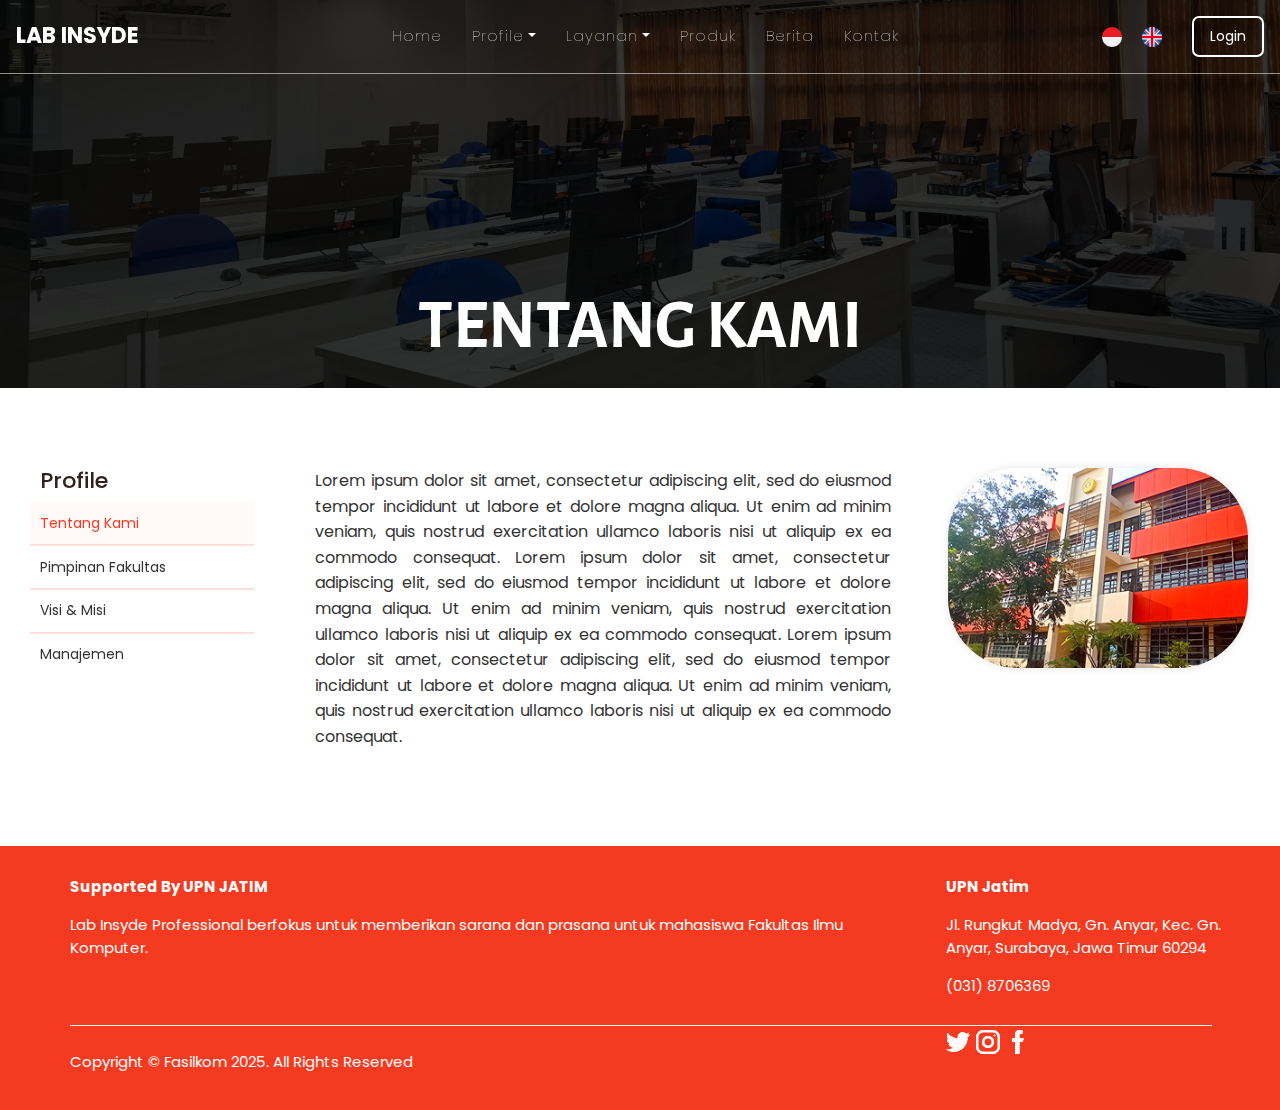
==== commit eb04136d: "update size font, font color, css, ganti bahasa, animasi home, desain login" ====
--- a/aboutus.html
+++ b/aboutus.html
@@ -41,23 +41,24 @@
                         <div class="nav-item dropdown">
                             <a href="#" class="nav-link dropdown-toggle" data-toggle="dropdown">Profile</a>
                             <div class="dropdown-menu">
-                                <a href="aboutus.html" class="dropdown-item">About us</a>
+                                <a href="aboutus.html" class="dropdown-item">Tentang Kami</a>
                                 <a href="pimpinan.html" class="dropdown-item">Pimpinan Fakultas</a>
-                                <a href="visimisi.html" class="dropdown-item">Visi Misi</a>
+                                <a href="visimisi.html" class="dropdown-item">Visi & Misi</a>
                                 <a href="manajemen.html" class="dropdown-item">Manajemen</a>
                             </div>
                         </div>
                         <div class="nav-item dropdown">
-                            <a href="#" class="nav-link dropdown-toggle" data-toggle="dropdown">Service</a>
+                            <a href="#" class="nav-link dropdown-toggle" data-toggle="dropdown">Layanan</a>
                             <div class="dropdown-menu">
-                                <a href="#" class="dropdown-item">Sertifikasi</a>
-                                <a href="#" class="dropdown-item">Konsultasi</a>
-                                <a href="#" class="dropdown-item">Training</a>
+                                <a href="#" class="dropdown-item">Konsultasi IT</a>
+                                <a href="#" class="dropdown-item">Sertifikasi BNSP</a>
+                                <a href="#" class="dropdown-item">Sewa LAB</a>
+                                <a href="#" class="dropdown-item">Pelatihan</a>
                             </div>
                         </div>
-                        <a href="#" class="nav-item nav-link">Product</a>
-                        <a href="#" class="nav-item nav-link">News</a>
-                        <a href="#" class="nav-item nav-link contact">Contact</a>
+                        <a href="#" class="nav-item nav-link">Produk</a>
+                        <a href="#" class="nav-item nav-link">Berita</a>
+                        <a href="#" class="nav-item nav-link contact">Kontak</a>
                     </div>
                     <!-- Language Buttons -->
                     <div class="ml-auto d-flex align-items-center">
@@ -80,7 +81,7 @@
         
             <!-- Container for Lorem Ipsum and Register Button -->
             <div class="text-container pb-4">
-                <h3>ABOUT US</h3>
+                <h3>TENTANG KAMI</h3>
             </div>
 
             <main>
@@ -89,9 +90,9 @@
                         <div class="profile-menu">
                             <h2>Profile</h2>
                             <ul>
-                                <li class="active"><a href="aboutus.html">About Us</a></li>
+                                <li class="active"><a href="aboutus.html">Tentang Kami</a></li>
                                 <li><a href="pimpinan.html">Pimpinan Fakultas</a></li>
-                                <li><a href="visimisi.html">Visi Misi</a></li>
+                                <li><a href="visimisi.html">Visi & Misi</a></li>
                                 <li><a href="manajemen.html">Manajemen</a></li>
                             </ul>
                         </div>
--- a/css/custom.css
+++ b/css/custom.css
@@ -159,7 +159,7 @@
 }
 
 .dropdown-item {
-    font-size: 15px;
+    font-size: 14px;
 }
 
 .dropdown-item {
@@ -237,10 +237,6 @@
 
 /* index.html */
 
-.row {
-    display: flex;
-    justify-content: center;
-}
 .container-fluid h1 {
     font-size: 22px !important;
     font-family: 'poppins' !important;
@@ -270,7 +266,7 @@
     font-family: 'Alegreya Sans';
     font-weight: bold !important;
     text-transform: uppercase;
-    font-size: 75px;
+    font-size:69px;
     color: var(--white);
     padding-bottom: 180px;
 }
@@ -282,10 +278,6 @@
 
 .container-fluid h3 {
     margin-top: 200px; 
-}
-
-.container {
-    margin-top: 40px; 
 }
 
 
@@ -311,14 +303,44 @@
     height: 20px;
 }
 
+/* service section*/
+.row {
+    display: flex;
+    flex-wrap: nowrap;
+    overflow-x: auto;
+    scroll-snap-type: x mandatory;
+    padding-bottom: 10px;
+    gap: 20px;
+    justify-content: flex-start;
+    padding-left: 10px; /* Mulai lebih kiri */
+}
+
+.row::after {
+    content: "";
+    flex: 0 0 120px; /* Spacer biar card terakhir gak kepotong */
+}
+
+
+.row::-webkit-scrollbar {
+    display: none; /* Menghilangkan scrollbar */
+}
+
+.container {
+    margin-top: 40px;
+    width: 100vw; /* Ubah jadi full viewport width */
+    max-width: 100%; /* Pastikan tidak ada batasan */
+    overflow-x: hidden; /* Hindari overflow horizontal */
+    padding: 0 40px 20px 43px; /* Beri ruang agar card tidak kepotong */
+}
+
 .service-section {
-    padding: 4px 0 20px;
+    padding: 2px 0 20px;
 }
 
 .service-section h4 {
     font-weight: bold !important;
     font-family: 'Poppins' !important;
-    font-size: 40px;
+    font-size: 35px;
     color: var(--white);
     text-align: center;
     padding-bottom: 30px;
@@ -330,6 +352,103 @@
     font-size: 40px;
     color: var(--black);
     text-align: center;
+}
+
+.course-title {
+    font-weight: bold !important;
+    font-family: 'Maven Pro';
+}
+
+.course-card img {
+    width: 50px; /* Biar iconnya proporsional */
+    height: auto;
+    border-radius: 8px;
+    margin: auto;
+ 
+}
+.course-card h5 {
+    font-size: 18px;
+    margin-top: 15px;
+}
+.course-card p {
+    font-size: 14px;
+    color: var(--text-primary);
+    text-align: center;
+}
+
+/* Buat wrapper khusus untuk card */
+.course-card-wrapper {
+    flex: 0 0 auto;
+}
+
+.course-card {
+    flex: 0 0 auto;
+    max-width: 100%;
+    max-height: 100%;
+    width: 270px;
+    height: 280px;
+    background: white;
+    border-radius: 10px;
+    box-shadow: 0 4px 8px rgba(0, 0, 0, 0.15); /* Box shadow ditambahkan */
+    padding: 30px 20px 0px;
+    text-align: center;
+    transition: transform 0.3s ease-in-out, box-shadow 0.3s ease-in-out;
+    scroll-snap-align: start;
+}
+
+/* Animasi hover */
+.course-card:hover {
+    transform: translateY(-10px);
+    box-shadow: 0 8px 16px rgba(0, 0, 0, 0.2);
+}
+
+.slider-wrapper {
+    position: relative;
+    display: flex;
+    align-items: center;
+    justify-content: center;
+}
+
+/* Tombol navigasi */
+.slide-btn {
+    position: absolute;
+    top: 50%;
+    transform: translateY(-50%);
+    background-color: transparent; /* Warna merah sesuai background */
+    color: white;
+    border: 2px solid white; /* Border putih */
+    width: 30px;
+    height: 30px;
+    font-size: 16px;
+    font-weight: bold;
+    border-radius: 50%; /* Bikin tombol bulat sempurna */
+    display: flex;
+    align-items: center;
+    justify-content: center;
+    cursor: pointer;
+    transition: background 0.3s, transform 0.2s;
+}
+
+/* Hover efek */
+.slide-btn:hover {
+    background-color: white;
+    color: var(--primary);
+    border-color: var(--primary);
+    transform: scale(1.1); /* Tombol sedikit membesar saat hover */
+}
+
+/* Posisi tombol kiri */
+.slide-btn.left {
+    left: -38px; /* Pindahin ke luar container */
+}
+
+/* Posisi tombol kanan */
+.slide-btn.right {
+    right: -32px; /* Pindahin ke luar container */
+}
+
+button:focus {
+    outline: none !important;
 }
 
 .button-wrapper {
@@ -344,40 +463,11 @@
     padding-bottom: 30px;
 }
 
-.course-title {
-    font-weight: bold !important;
-    font-family: 'Maven Pro';
-}
-
-.course-card img {
-    max-width: 25%;
-    border-radius: 8px;
-    margin: auto;
- 
-}
-.course-card h5 {
-    font-size: 20px;
-    margin-top: 15px;
-}
-.course-card p {
-    font-size: 15px;
-    color: var(--text-primary);
-    text-align: center;
-}
-
-.course-card {
-    border: 1px solid #ECEFF4;
-    border-radius: 8px;
-    box-shadow: 0 4px 8px rgba(0, 0, 0, 0.1);
-    padding: 16px;
-    background-color: var(--white); /* Pastikan background card tetap putih agar garis border terlihat jelas */
-    margin-bottom: 20px;
-}
-
+/* description section */
 .description-section {
     display: flex;
     align-items: center;
-    padding: 10px 0 20px;
+    padding: 5px 0 10px;
     margin: 10px;
     opacity: 0;
     transform: translateY(20px);
@@ -414,13 +504,13 @@
 
 .description-section .content p {
     text-align: justify;
-    font-size: 18px;
+    font-size: 16px;
     color: var(--text-primary);
     margin-bottom: 20px;
 }
 
 .description-section h5 {
-    font-size: 50px !important;
+    font-size: 40px !important;
     font-family: 'Poppins' !important;
     margin-top: 0 !important;
     font-weight: bold !important;
@@ -466,50 +556,59 @@
     padding: 40px 0;
 }       
 
+
+
+/* product section */
+
+.product-section {
+    padding: 20px 0 0 0;
+    margin: 20px 10px 30px;
+}
+
+.product-section .content {
+    flex: 2;
+}
+
+.product-section .content p {
+    text-align: justify;
+    font-size: 16px;
+    color: var(--text-primary);
+    margin-bottom: 20px;
+}
+.product-section h5 {
+    font-size: 40px !important;
+    font-family: 'Poppins'!important;
+    margin-top: 0 !important;
+    font-weight: bold !important;
+}
+
+.product-section h4 {
+    font-weight: bold !important;
+    font-family: 'Poppins' !important;
+    font-size: 35px;
+    color: var(--primary);
+    text-align: center;
+}
+
+.product-section h6 {
+    font-weight: bold !important;
+    font-family: 'Poppins' !important;
+    font-size: 25px;
+    color: var(--primary);
+}
+
 .product-section img {
     max-width: 40%;
     border-radius: 8px;
     margin-right: 40px;
     flex: 1;
-}
-
-.product-section .content {
-    flex: 2;
-}
-
-.product-section .content p {
-    text-align: justify;
-    font-size: 18px;
-    color: var(--text-primary);
-    margin-bottom: 20px;
-}
-.product-section h5 {
-    font-size: 50px !important;
-    font-family: 'Poppins'!important;
-    margin-top: 0 !important;
-    font-weight: bold !important;
-}
-
-.product-section {
-    padding: 20px 0 0 0;
-    margin: 20px 10px 30px;
-}
-
-.product-section h4 {
-    font-weight: bold !important;
-    font-family: 'Poppins' !important;
-    font-size: 40px;
-    color: var(--primary);
-    text-align: center;
-}
-
-.product-section h6 {
-    font-weight: bold !important;
-    font-family: 'Poppins' !important;
-    font-size: 30px;
-    color: var(--primary);
-}
-
+    transition: transform 0.3s ease-in-out;
+}
+
+/* Efek hover gambar */
+.product-section img:hover {
+    transform: scale(1.02);
+}
 
 .lab-info h1 {
     font-size: 28px !important;
@@ -545,10 +644,10 @@
 }
 
 .btn-service {
-    display: flex;
+
     background-color: var(--primary);
     color: var(--white);
-    padding: 10px 20px;
+
     border-radius: 7px;
     cursor: pointer;
     justify-content: center;
@@ -557,6 +656,8 @@
     text-transform: uppercase;
     border: 2px solid var(--white);
     transition: all 0.3s ease-in-out;
+    cursor: pointer;
+    padding: 8px 14px; /* Kecilkan tombol */
 }
 
 .btn-service:hover {
@@ -649,8 +750,8 @@
     color: var(--primary);
 }
 
-.profile-menu ul li:hover {
-    background: var(--light-primary);
+.profile-menu ul li:hover a {
+    color: var(--primary);
     
 }
 
@@ -670,6 +771,7 @@
     font-size: 16px;
     text-align: justify;
     padding-right: 25px;
+    color: var(--text-primary);
 }
 
 .text-content h2 {
@@ -685,8 +787,8 @@
 }
 
 .image-container {
-    max-width: 400px;
-    max-height: 250px;
+    max-width: 300px;
+    max-height: 200px;
     overflow: hidden;
     border-radius: 70px;
     box-shadow: 0 0 10px rgba(0, 0, 0, 0.1);
@@ -714,7 +816,7 @@
 .item-profile {
     position: relative;
     width: 100%;
-    margin-bottom: 3em;
+    margin-bottom: 2.5em;
 }
 
 .info-profile {
@@ -739,6 +841,7 @@
 .title-profile .name {
     font-weight: 700;
     font-family: poppins;
+    font-size: 18px;
 }
 
 .title-profile .position {
@@ -746,7 +849,7 @@
     padding-left: 10px;
     border-left: 3px solid var(--primary);
     color: var(--text-muted);
-    font-size: 14px;
+    font-size: 12px;
     letter-spacing: 1px;
 }
 
@@ -759,6 +862,13 @@
     border-bottom: 1px solid var(--primary);
 }
 
+.desc-profile article p {
+    font-size: 14px;
+    text-align: justify;
+    color: var(--text-primary);
+}
+
+
 .contact-profile {
     margin-top: 10px;
 }
@@ -766,7 +876,7 @@
 .contact-item {
     display: flex;
     align-items: center;
-    font-size: 16px;
+    font-size: 14px;
     color: var(--text-primary);
     margin-bottom: 5px;
     padding-top: 5px;
@@ -774,13 +884,13 @@
 
 .contact-item .icon {
     color: var(--primary);
-    font-size: 18px;
+    font-size: 14px;
     margin-right: 8px;
 }
 
 .contact-item .text {
     font-weight: 500;
-    font-size: 16px;
+    font-size: 14px;
 }
 /* visi misi */
 .about-content ol {
